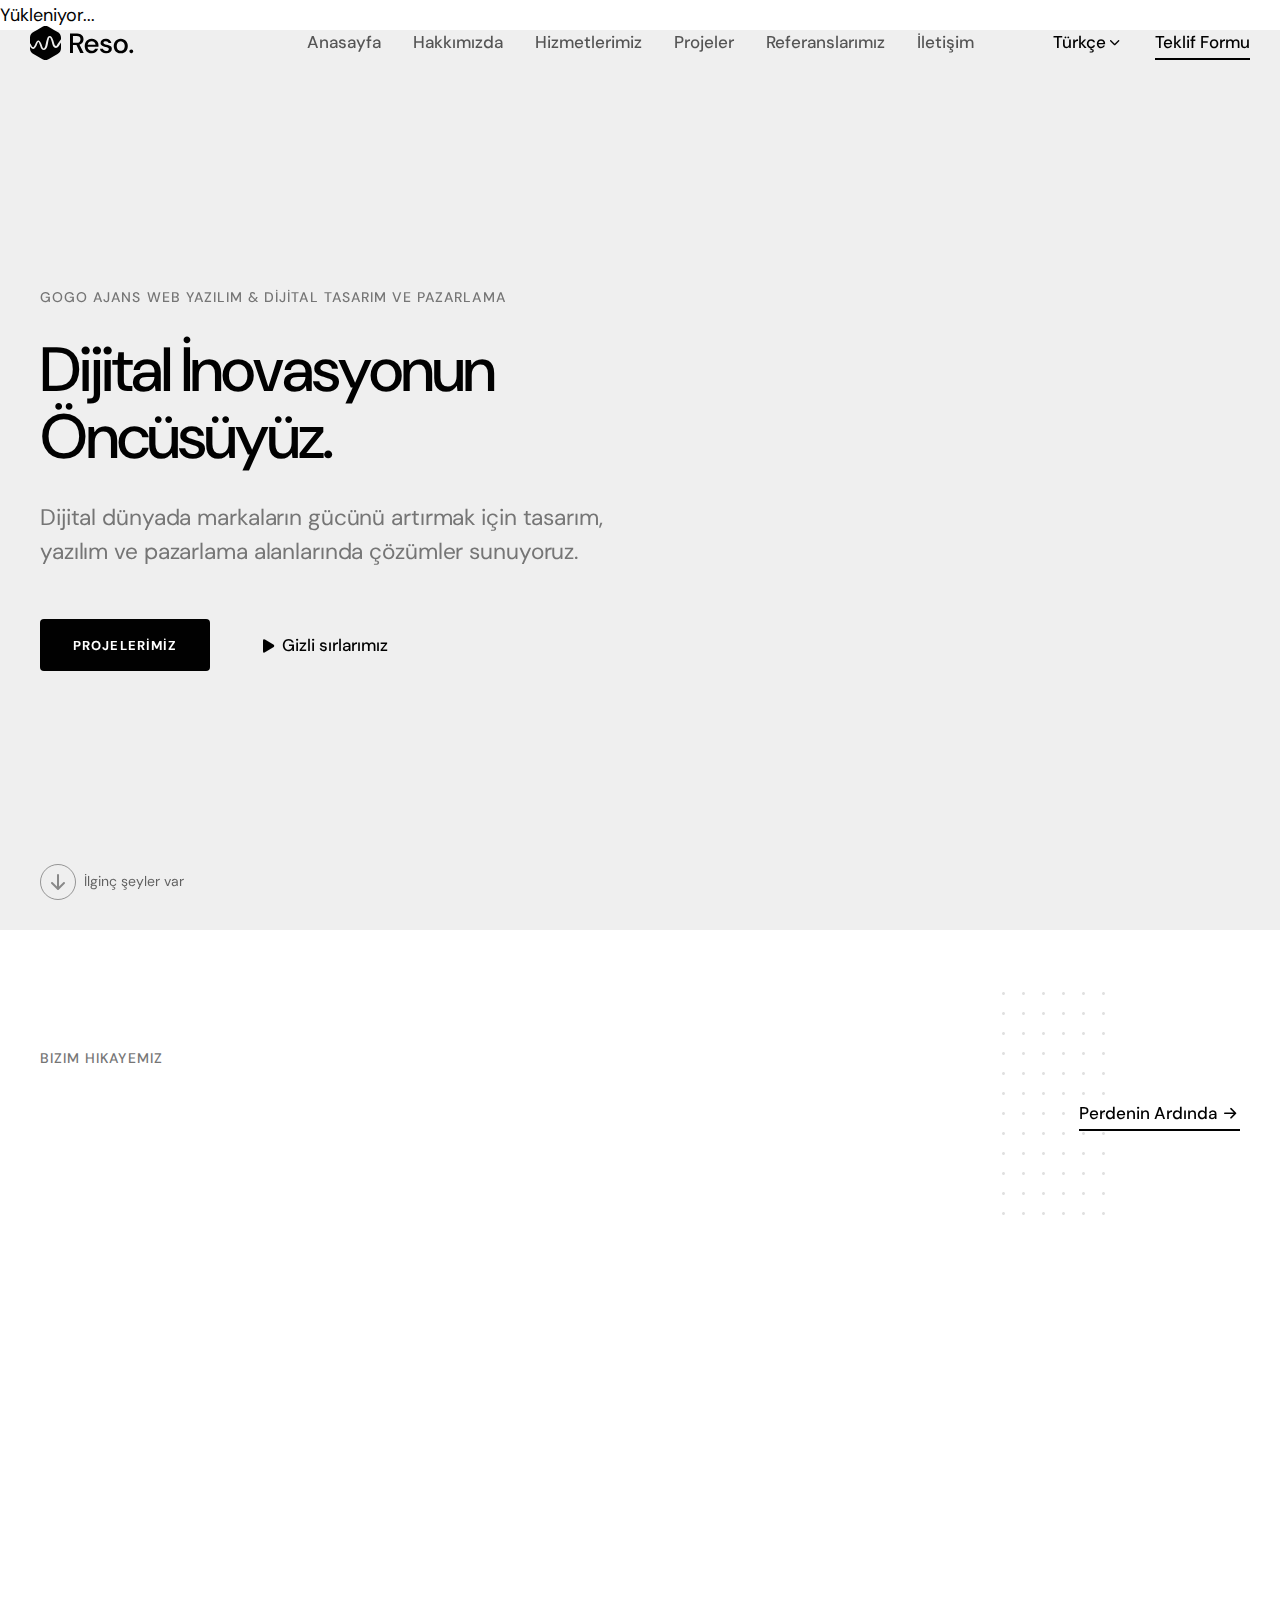
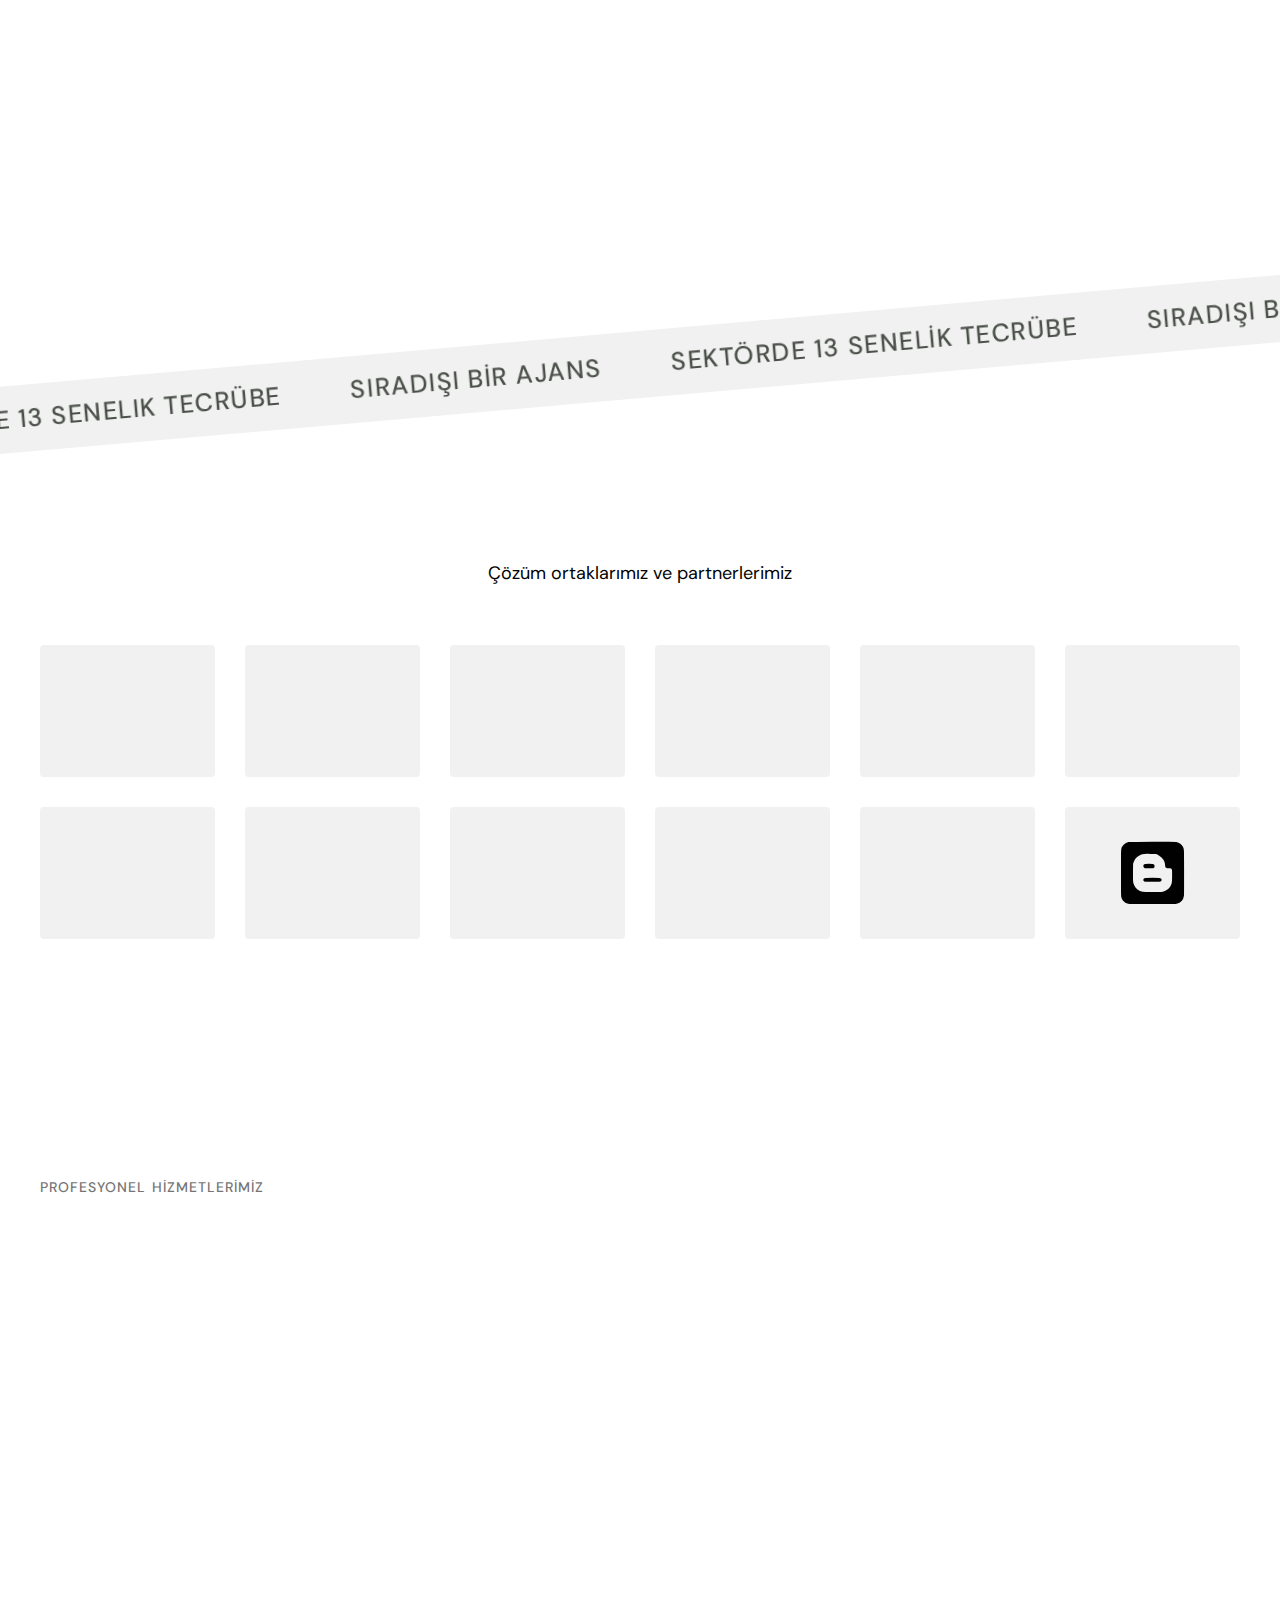
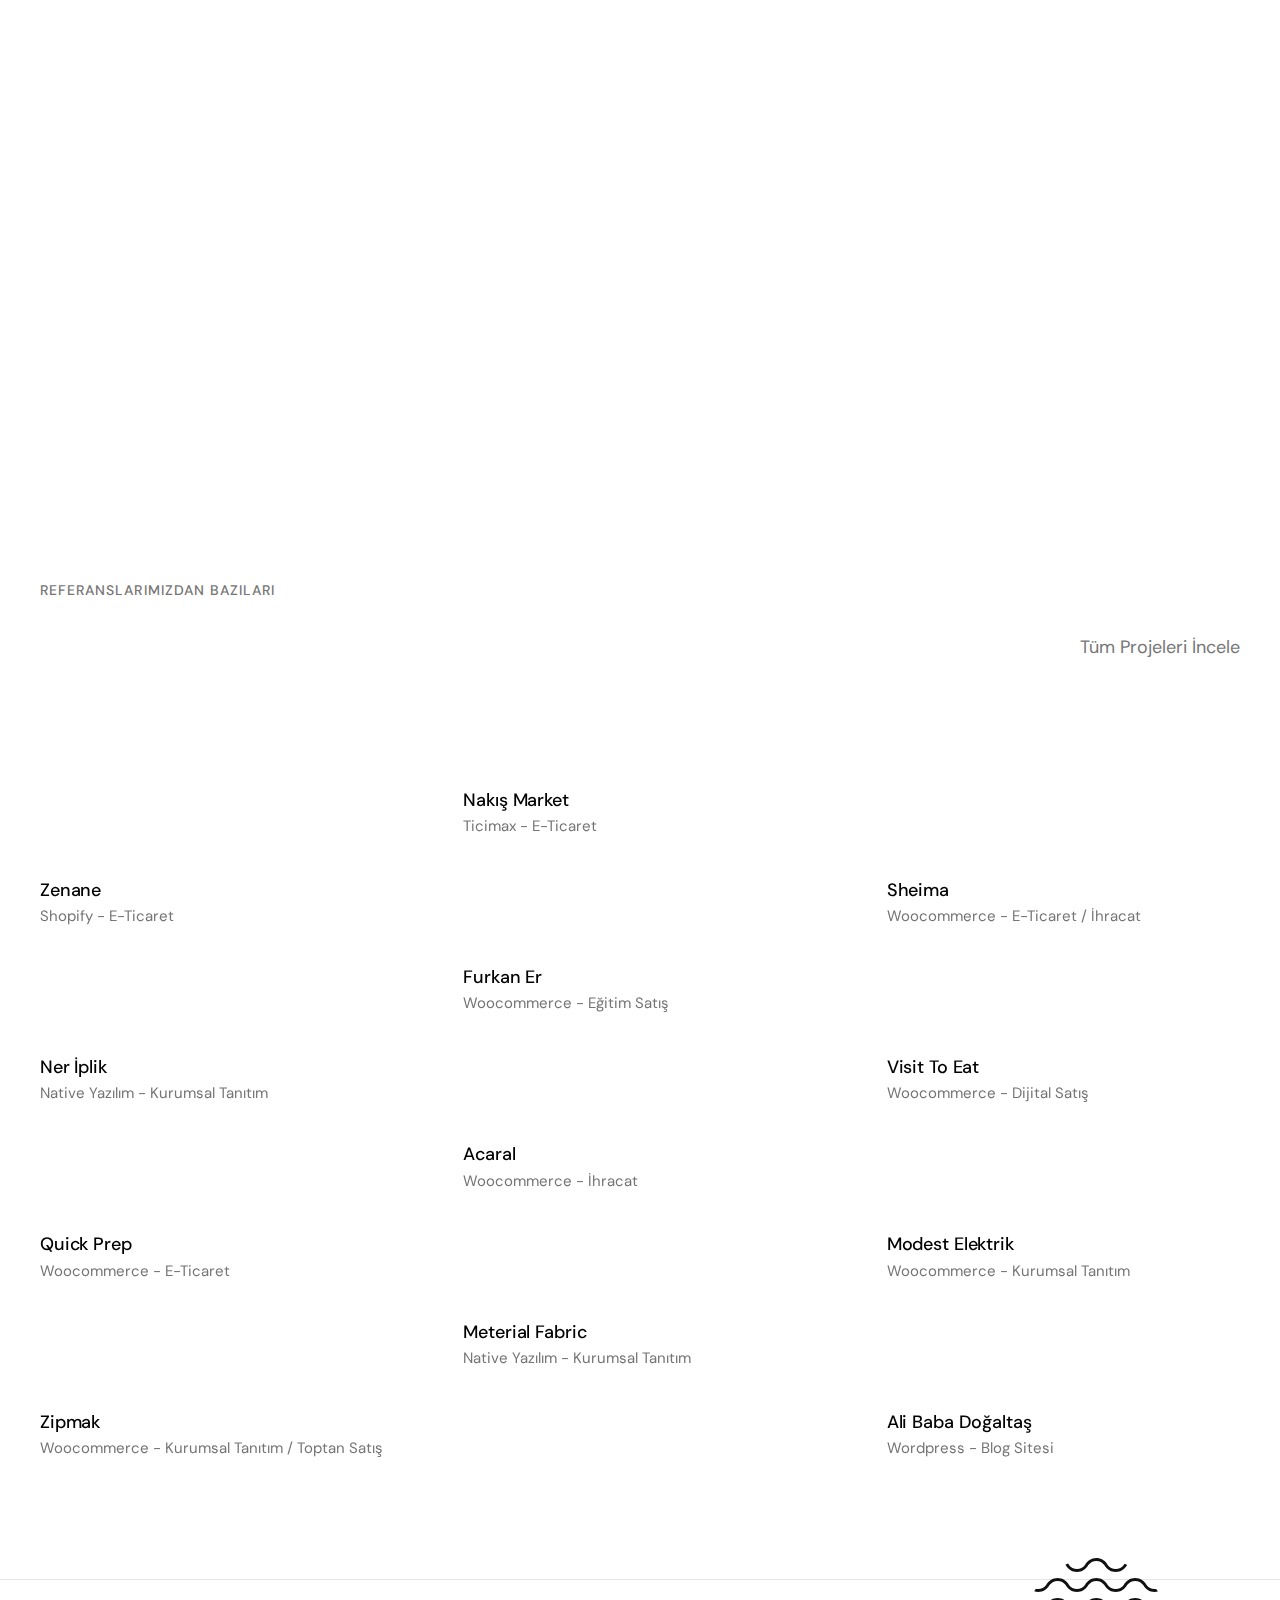
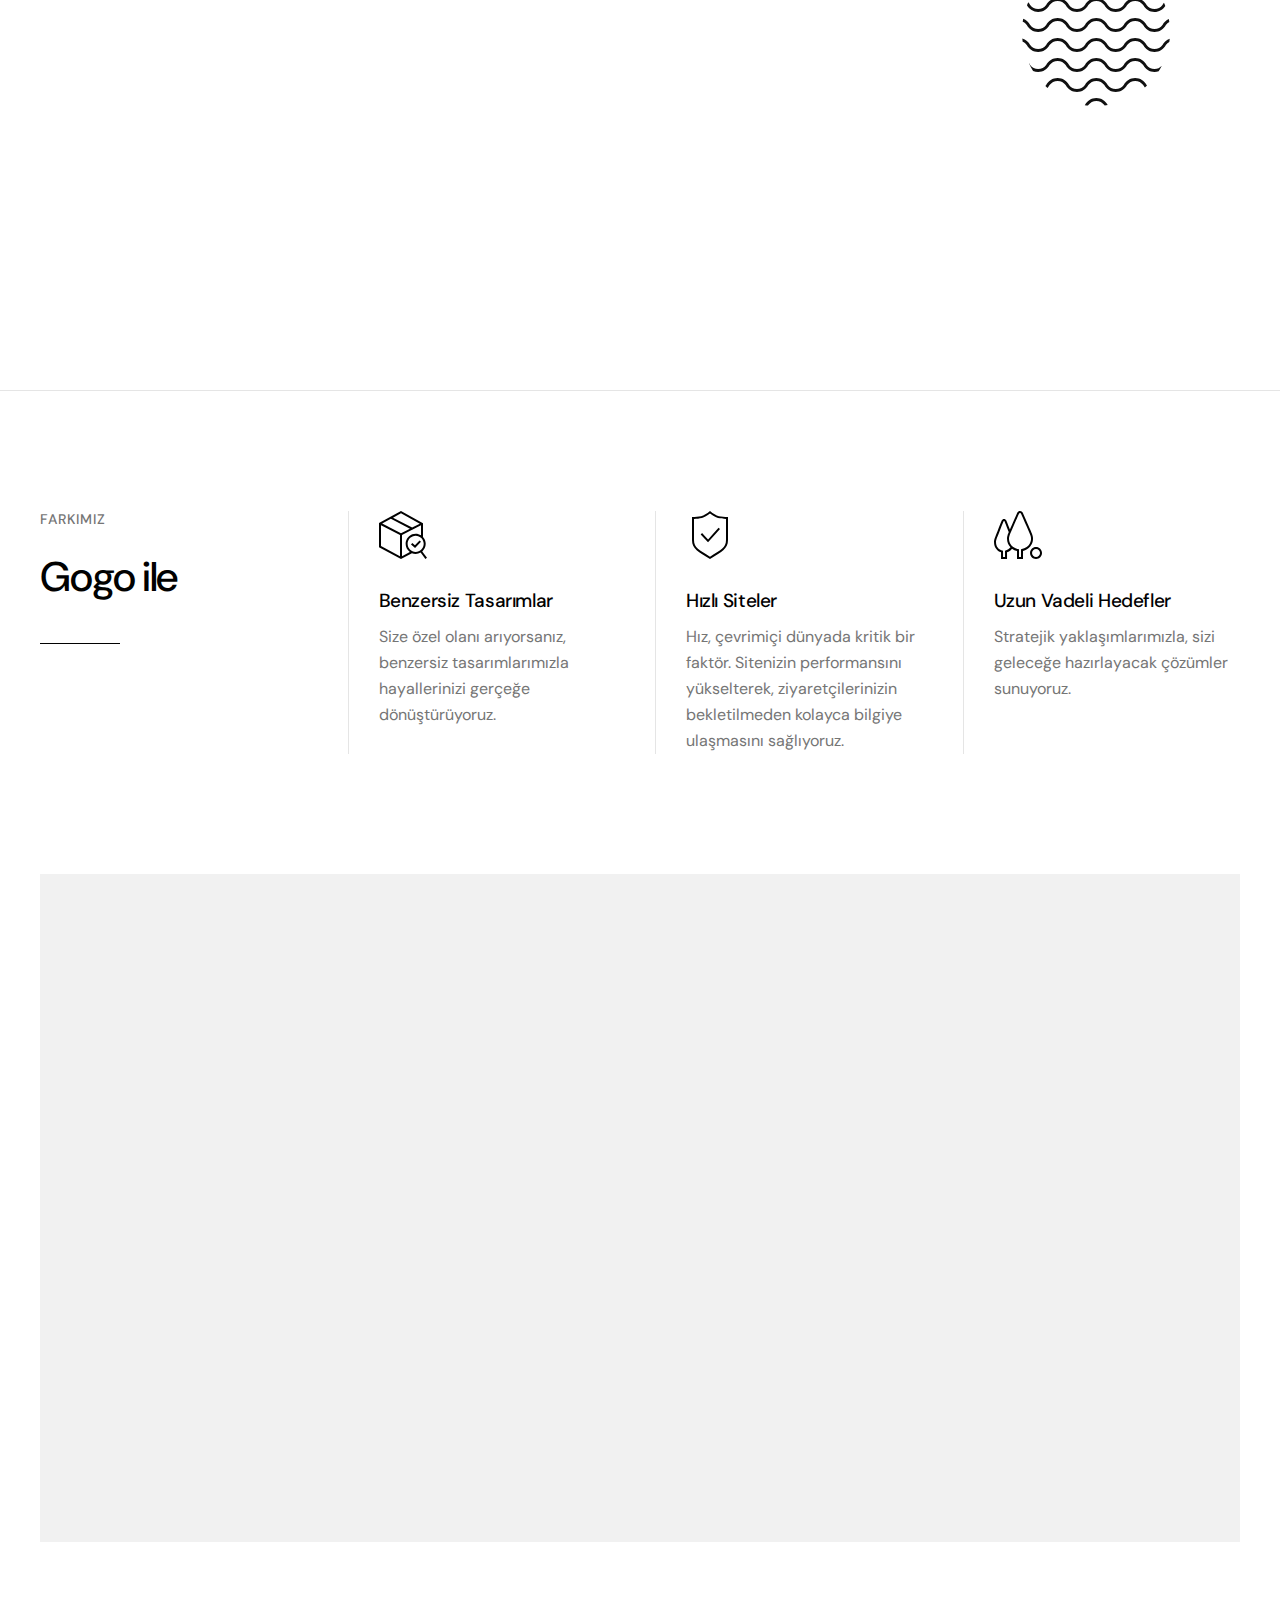
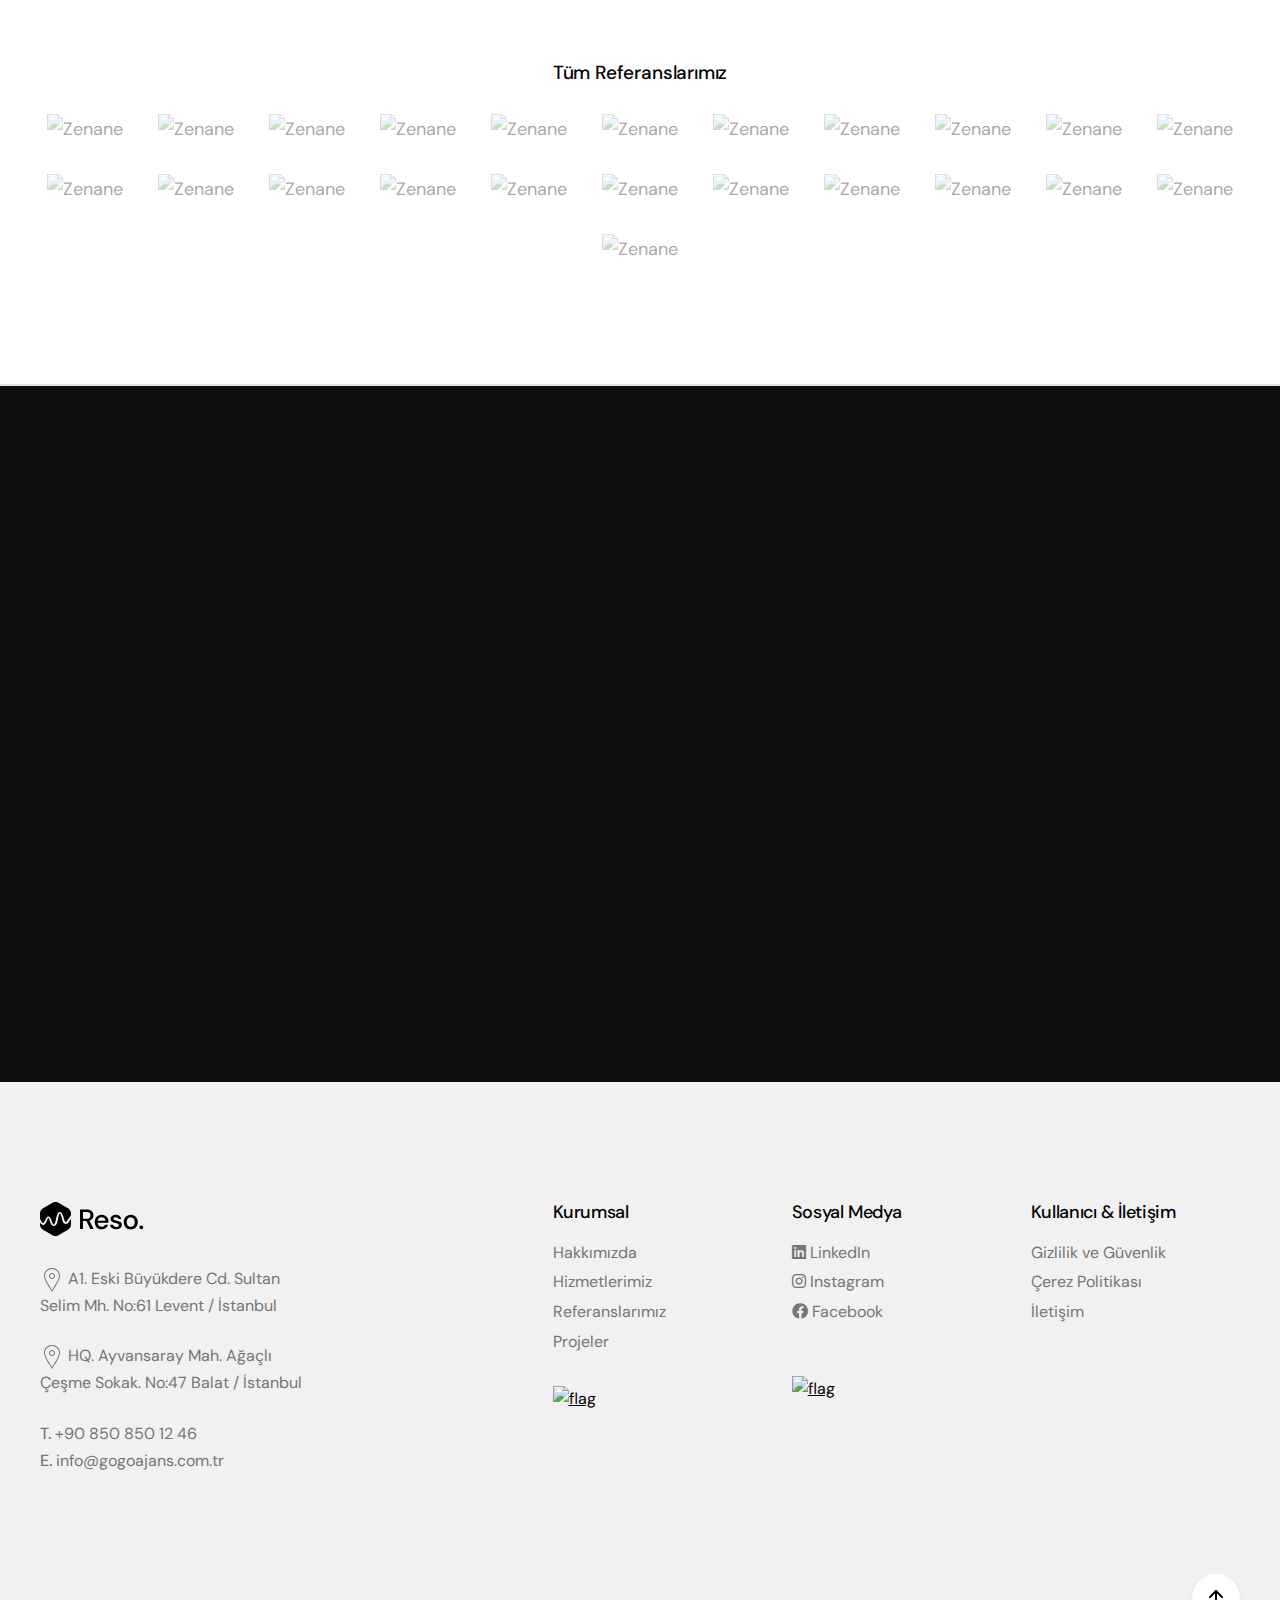
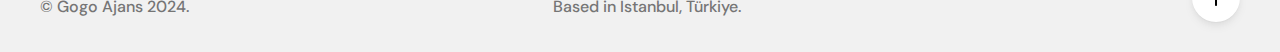
==== index2.html @ 56e060e1 "new" ====
<!DOCTYPE html>
<!-- Change the value of lang="en" attribute if your website's language is not English.
You can find the code of your language here - https://www.w3schools.com/tags/ref_language_codes.asp -->
<html lang="en">
    <head>
        
        <meta property="og:title" content="Gogo Ajans">
        <meta property="og:description" content="Web yazılımı ve dijital medya hizmetleri geliştiren güçlü bir ekibiz.">
        <meta property="og:image" content="https://gogoajans.com.tr/images/title.jpg">  
        
        <title>Gogo Ajans - Sıradışı Bir Ajans</title>
        <meta name="Gogo Ajans - Web Yazılım - Dijital Tasarım ve Pazarlama">  
        <meta charset="utf-8">
        <meta name="author" content="Gogo Ajans">
        <meta name="viewport" content="width=device-width, initial-scale=1.0" />
        <meta name="keywords" content="Tekstil ürünleri, Moda tasarımı, Değerli metal takı, Savunma sanayi, Web tasarımı, Grafik tasarım, E-Ticaret, E-Ticaret platformları, Online reklam, Dijital pazarlama" />
        <meta name="description" content="Markaların dijital dünyadaki gücünü artırmak için tasarım, yazılım ve pazarlama alanlarında çözümler sunuyoruz. Tasarım, geliştirme ve pazarlama - dijital başarınız için tek elden hizmet." />
        <meta name="google-site-verification" content="K5J3CUBaBtppVrEMfpJN4lc6LpjpeuWRZYuvikF2L2s" />
        
        <!-- Favicon -->
        <link rel="icon" href="images/favicon.png" type="image/png" sizes="any">
        <link rel="icon" href="images/favicon.svg" type="image/svg+xml">         

        <!-- CSS -->
        <link rel="stylesheet" href="css/bootstrap.min.css">
        <link rel="stylesheet" href="css/style.css">
        <link rel="stylesheet" href="css/style-responsive.css">
        <link rel="stylesheet" href="css/vertical-rhythm.min.css">
        <link rel="stylesheet" href="css/magnific-popup.css">
        <link rel="stylesheet" href="css/owl.carousel.css">
        <link rel="stylesheet" href="css/splitting.css">
        <link rel="stylesheet" href="css/YTPlayer.css">
        <link rel="stylesheet" href="css/demo-main/demo-main.css">
        <link rel="stylesheet" href="css/demo-main/gogo.css">
        
        <!-- Google Fonts -->
        <link rel="preconnect" href="https://fonts.googleapis.com">
        <link rel="preconnect" href="https://fonts.gstatic.com" crossorigin>
        <link href="https://fonts.googleapis.com/css2?family=DM+Sans:wght@400;500;700&display=swap" rel="stylesheet"> 



        <!-- Google tag (gtag.js) -->



    
<!-- Google tag (gtag.js) -->
<script async src="https://www.googletagmanager.com/gtag/js?id=G-8WL6RS11PH"></script>
<script>
  window.dataLayer = window.dataLayer || [];
  function gtag(){dataLayer.push(arguments);}
  gtag('js', new Date());

  gtag('config', 'G-8WL6RS11PH');
</script>

<!-- Meta Pixel Code -->
<script>
!function(f,b,e,v,n,t,s)
{if(f.fbq)return;n=f.fbq=function(){n.callMethod?
n.callMethod.apply(n,arguments):n.queue.push(arguments)};
if(!f._fbq)f._fbq=n;n.push=n;n.loaded=!0;n.version='2.0';
n.queue=[];t=b.createElement(e);t.async=!0;
t.src=v;s=b.getElementsByTagName(e)[0];
s.parentNode.insertBefore(t,s)}(window, document,'script',
'https://connect.facebook.net/en_US/fbevents.js');
fbq('init', '720392988626914');
fbq('track', 'PageView');

</script>
<noscript><img height="1" width="1" style="display:none"
src="https://www.facebook.com/tr?id=720392988626914&ev=PageView&noscript=1"
/></noscript>
<!-- End Meta Pixel Code -->

</head>
    <body class="appear-animate" id="siradisi">
       
        <!-- Page Loader -->        
        <div class="page-loader">
            <div class="loader">Yükleniyor...</div>
        </div>
        <!-- End Page Loader -->

        <!-- Skip to Content -->
        <a href="#main" class="btn skip-to-content">İçeriği Geç</a>
        <!-- End Skip to Content -->
        
        <!-- Page Wrap -->
        <div class="page" id="top">
            
            <!-- Navigation Panel -->
            <nav class="main-nav transparent stick-fixed wow-menubar">
                <div class="main-nav-sub full-wrapper">
                    
                    <!-- Logo  (* Add your text or image to the link tag. Use SVG or PNG image format. 
                    If you use a PNG logo image, the image resolution must be equal 200% of the visible logo
                    image size for support of retina screens. See details in the template documentation. *) -->
                    <div class="nav-logo-wrap local-scroll">
                        <a href="index.html" class="logo">
                            <img src="images/logo-dark.svg" alt="Your Company Logo" width="105" height="34" />
                        </a>
                    </div>
                    
                    <!-- Mobile Menu Button -->
                    <div class="mobile-nav" role="button" tabindex="0">
                        <i class="mobile-nav-icon"></i>
                        <span class="visually-hidden">Menu</span>
                    </div>
                    
                    <!-- Main Menu -->
                    <div class="inner-nav desktop-nav">
                        <ul class="clearlist local-scroll">
                            
                            <li>
                                <a href="index.html" >Anasayfa </a>
                            </li>
                            <li>
                                <a href="hakkimizda.html" >Hakkımızda </a>
                            </li>
                            <li>
                                <a href="hizmetlerimiz.html" >Hizmetlerimiz </a>
                            </li>
                            <li>
                                <a href="projeler.html" >Projeler </a>
                            </li>

                            <li>
                                <a href="referanslar.html" >Referanslarımız </a>
                            </li>
                            <li>
                                <a href="iletisim.html" >İletişim </a>
                            </li>
                            
                        </ul>
                        
                        <ul class="items-end clearlist">
                            
                            <!-- Languages -->
                            <li id="tr">
                                <a href="index.html" class="mn-has-sub opacity-1" >Türkçe <i class="mi-chevron-down"></i></a>
                                
                                <ul class="mn-sub to-left">                                    
                                    <li><a href="en/index.html">English</a></li>
                                    <li><a href="de/index.html">Deutsch</a></li>
                                    <li><a href="ar//index.html">عربي</a></li>
                                    <li><a href="fr/index.html">Français</a></li>
                                    <li><a href="es/index.html">Español</a></li>
                                    <li><a href="it/index.html">Italiano</a></li>
                                </ul>
                                
                            </li>
                            <!-- End Languages -->  
                                                      
                            <li><a href="iletisim.html" class="opacity-1 no-hover"><span class="link-hover-anim underline" data-link-animate="y">Teklif Formu</span></a></li>
                            
                        </ul>                        
                        
                    </div>
                    <!-- End Main Menu -->
                    
                </div>
            </nav>
            <!-- End Navigation Panel -->
            
            <main id="main">
            
                <!-- Home Section -->
                <section class="home-section bg-gray-light-1 bg-light-alpha-90 parallax-5 parallax-mousemove-scene" style="background-color: #787778;" id="home">
                    <div class="container min-height-100vh d-flex align-items-center pt-100 pb-100 pt-sm-120 pb-sm-120">
                        
                        <!-- Home Section Content -->
                        <div class="home-content text-start">
                            <div class="row">
                                
                                <!-- Home Section Text -->
                                <div class="col-md-6 d-flex align-items-center mb-sm-60">
                                    <div>
                                        
                                        <h2 class="section-caption mb-30 mb-xs-10 wow fadeInUp" data-wow-duration="1.2s">
                                            Gogo Ajans Web Yazılım & DİJİTAL Tasarım ve Pazarlama
                                        </h2>
                                        
                                        <h1 class="hs-title-1 mb-30">
                                            <span class="wow charsAnimIn" data-splitting="chars">Dijital İnovasyonun Öncüsüyüz.</span>
                                        </h1>
                                        
                                        <p class="section-descr mb-50 wow fadeInUp" data-wow-delay="0.6s" data-wow-duration="1.2s">
                                            Dijital dünyada markaların gücünü artırmak için tasarım, yazılım ve pazarlama alanlarında çözümler sunuyoruz.
                                        </p>
                                        
                                        <div class="local-scroll mt-n10 wow fadeInUp wch-unset" data-wow-delay="0.7s" data-wow-duration="1.2s" data-wow-offset="0">
                                            <a href="projeler.html" class="btn btn-mod btn-large btn-round btn-hover-anim align-middle me-2 me-sm-5 mt-10"><span>PROJELERİMİZ</span></a>
                                            <a href="hakkimizda.html" class="link-hover-anim align-middle lightbox mfp-iframe mt-10" data-link-animate="y"><i class="icon-play size-13 me-1"></i> Gizli sırlarımız</a>
                                        </div>
                                        
                                    </div>
                                </div>
                                <!-- End Home Section Text -->
                                
                                <!-- Stack Images -->
                                <div class="col-md-5 offset-md-1 d-flex align-items-center">
                                    <div class="stack-images">
                                        
                                      
                                        
                                        <div class="stack-images-gogo-slider parallax-mousemove" data-offset="60">
                                            <div class="wow clipRightIn" data-wow-delay="1.7s" data-wow-duration="1.75s">
                                               
                                                <video playsinline="true" loop="loop" muted="muted" autoplay="autoplay" preload="metadata" class="cerceve-video" frameborder="0">
                                                    <source src="images/gogo-ajans.mp4" type="video/mp4" >
                                               </video>

                                            </div>
                                        </div>
                                     
                                        
                                    </div>
                                </div>
                                <!-- End Stack Images -->
                                
                            </div>                            
                        </div>
                    
                        <!-- Scroll Down -->
                        <div class="local-scroll scroll-down-wrap-type-1 wow fadeInUp" data-wow-offset="0">
                            <div class="container">
                                <a href="#about" class="scroll-down-1">
                                    <div class="scroll-down-1-icon">
                                        <i class="mi-arrow-down"></i>
                                    </div>
                                    <div class="scroll-down-1-text">İlginç şeyler var</div>
                                </a>
                            </div>
                        </div>
                        <!-- End Scroll Down -->
                        
                    </div>
                </section>
                <!-- End Home Section -->
                
                
                <!-- About Section -->
                <section class="page-section" id="about" style="padding-bottom: 0rem;">
                    <div class="container position-relative">
                    
                        <div class="row mb-60 mb-xs-30">
                            
                            <div class="col-md-6">
                                <h2 class="section-caption mb-xs-10">Bizim Hikayemiz</h2>
                                <h3 class="section-title mb-0"><span class="wow charsAnimIn" data-splitting="chars">Dijitalde dikkat çekici adımlar </span></h3>
                            </div>
                            
                            <div class="col-md-5 offset-md-1 relative text-start text-md-end pt-40 pt-sm-20 local-scroll">
                                
                                <!-- Decorative Dots -->
                                <div class="decoration-2 d-none d-md-block" data-rellax-y data-rellax-speed="0.7" data-rellax-percentage="-0.2">
                                    <img src="images/decoration-2.svg" alt="" />
                                </div>
                                <!-- End Decorative Dots -->
                                
                                <a href="hizmetlerimiz.html" class="link-hover-anim underline align-middle" data-link-animate="y">Perdenin Ardında <i class="mi-arrow-right size-18"></i></a>
                                
                            </div>
                            
                        </div>
                        
                        <div class="row wow fadeInUp" data-wow-delay="0.5s">
                            
                            <div class="col-lg-6 mb-md-60">
                                <div class="position-relative">


                                    <div class="position-relative overflow-hidden">
                                        <video playsinline="true" loop="loop" muted="muted" autoplay="autoplay" preload="metadata">
                                            <source src="images/gogo-animasyon-ajans.mp4" type="video/mp4" >
                                       </video>
                                        
                                    </div>
                                    
                                      
                                    <!-- Decorative Waves -->
                                    <div class="decoration-1 d-none d-sm-block" data-rellax-y data-rellax-speed="1" data-rellax-percentage="0.1">
                                        <img src="images/decoration-1.svg" alt="" />
                                    </div>
                                    <!-- End Decorative Waves -->
                                    
                                </div>
                            </div>
                            
                            <div class="col-lg-6 col-xl-5 offset-xl-1">
                                
                                <h4 class="h5">"Tasarla, Kodla, Sattır ve Büyüt</h4>
                                
                                <p class="text-gray">
                                    Gogo, markaların ihtiyaç duyduğu tüm dijital çözümleri profesyonel olarak sunmaktadır: Reklam tasarımları, kurumsal web siteleri,  e-ticaret siteleri, özgün logo tasarımları ve özelleştirilmiş yazılım çözümleri. 
                                    Her adımda markaların dijital varlıklarını güçlendirmek için yaratıcı yaklaşımlar ve özgün çözümler sunuyoruz.
                                </p>
                                
                                <h4 class="h5">   Sonuçları Fark Ettiren Çözümler </h4>
                                
                                <p class="text-gray">
                                    Markaların hayal kırıklığı yaşadığı bir geçmişten bizimle birlikte başarıya giden yolculuklarına... Defalarca hayal kırıklığına uğramış, istedikleri sonucu alamamış markalar, bizimle çalıştıktan sonra gerçek potansiyellerini keşfettiler. Logo tasarımları, web yazılımları ve dijital çözümlerde sunduğumuz özgün çözümler ile, 
                                    artık başarısızlık değil, daima başarı hikayeleri yazıyoruz. Bizi tercih edin ve sonuçların farkını görün!
                                </p>
                                
                            </div>
                            
                        </div>
                    
                    </div>
                </section>
                <!-- End About Section -->


                <div class="page-section overflow-hidden">
                    <div class="pt-40 pb-40 pt-md-0 pb-md-0">
                    
                        <!-- Marquee Text Line -->
                        <div class="marquee marquee-style-2" style="    color: #4b504a;
                        background: #f0f1f0;">
                            <div class="marquee-track marquee-animation-1a">
                                <div>Sektörde 13 Senelik Tecrübe</div>
                                <div aria-hidden="true">SIRADIŞI BİR AJANS</div>
                                <div aria-hidden="true">Sektörde 13 SENELİK TECRÜBE</div>
                                <div aria-hidden="true">SIRADIŞI BİR AJANS</div>
                                <div aria-hidden="true">Sektörde 13 SENELİK TECRÜBE</div>
                                <div aria-hidden="true">SIRADIŞI BİR AJANS</div>
                                <div aria-hidden="true">Sektörde 13 SENELİK TECRÜBE</div>
                                <div aria-hidden="true">SIRADIŞI BİR AJANS</div>
                                <div aria-hidden="true">Sektörde 13 SENELİK TECRÜBE</div>
                                <div aria-hidden="true">SIRADIŞI BİR AJANS</div>
                                <div aria-hidden="true">Sektörde 13 SENELİK TECRÜBE</div>
                                <div aria-hidden="true">SIRADIŞI BİR AJANS</div>                           
                                <div aria-hidden="true">Sektörde 13 SENELİK TECRÜBE</div>
                                <div aria-hidden="true">SIRADIŞI BİR AJANS</div>
                                <div aria-hidden="true">Sektörde 13 SENELİK TECRÜBE</div>
                                <div aria-hidden="true">SIRADIŞI BİR AJANS</div>
                                <div aria-hidden="true">Sektörde 13 SENELİK TECRÜBE</div>
                                <div aria-hidden="true">SIRADIŞI BİR AJANS</div>                            
                            </div>
                        </div>                
                        <!-- End Marquee Text Line -->                
                
                    </div>
                </div>
                


                <section class="page-section" style="padding-top: 0rem;">
                    <div class="container relative">
                        
                        <div class="row">
                            <div class="col-md-8 offset-md-2 mb-30">                                
                                <div class="text-center">
                                    
                                    <p>
                                        Çözüm ortaklarımız ve partnerlerimiz
                                    </p>
                                    
                                   
                                
                                </div>                                
                            </div>
                        </div>
                        
                        <div class="row mb-n30">
                            
                            <!-- Icon Box Item -->
                            <div class="col-6 col-sm-4 col-md-3 col-lg-2 mb-30 d-flex align-items-stretch">
                                <div class="icons-example-box">
                                    <div class="icons-example-box-icon" id="google"></div>
                                </div>
                            </div>

                            <div class="col-6 col-sm-4 col-md-3 col-lg-2 mb-30 d-flex align-items-stretch">
                                <div class="icons-example-box">
                                    <div class="icons-example-box-icon" id="meta"></div>
                                </div>
                            </div>

                            <div class="col-6 col-sm-4 col-md-3 col-lg-2 mb-30 d-flex align-items-stretch">
                                <div class="icons-example-box">
                                    <div class="icons-example-box-icon" id="instagram"></div>
                                </div>
                            </div>

                            <div class="col-6 col-sm-4 col-md-3 col-lg-2 mb-30 d-flex align-items-stretch">
                                <div class="icons-example-box">
                                    <div class="icons-example-box-icon" id="facebook"></div>
                                </div>
                            </div>

                            <div class="col-6 col-sm-4 col-md-3 col-lg-2 mb-30 d-flex align-items-stretch">
                                <div class="icons-example-box">
                                    <div class="icons-example-box-icon" id="shopify"></div>
                                </div>
                            </div>

                            <div class="col-6 col-sm-4 col-md-3 col-lg-2 mb-30 d-flex align-items-stretch">
                                <div class="icons-example-box">
                                    <div class="icons-example-box-icon" id="woocommerce"></div>
                                </div>
                            </div>

                            <div class="col-6 col-sm-4 col-md-3 col-lg-2 mb-30 d-flex align-items-stretch">
                                <div class="icons-example-box">
                                    <div class="icons-example-box-icon" id="ticimax"></div>
                                </div>
                            </div>

                            <div class="col-6 col-sm-4 col-md-3 col-lg-2 mb-30 d-flex align-items-stretch">
                                <div class="icons-example-box">
                                    <div class="icons-example-box-icon" id="ikas"></div>
                                </div>
                            </div>

                            <div class="col-6 col-sm-4 col-md-3 col-lg-2 mb-30 d-flex align-items-stretch">
                                <div class="icons-example-box">
                                    <div class="icons-example-box-icon" id="wordpress"></div>
                                </div>
                            </div>

                            <div class="col-6 col-sm-4 col-md-3 col-lg-2 mb-30 d-flex align-items-stretch">
                                <div class="icons-example-box">
                                    <div class="icons-example-box-icon" id="themefrost"></div>
                                </div>
                            </div>

                            <div class="col-6 col-sm-4 col-md-3 col-lg-2 mb-30 d-flex align-items-stretch">
                                <div class="icons-example-box">
                                    <div class="icons-example-box-icon" id="envatoelements"></div>
                                </div>
                            </div>

                           
                           












                            <!-- Icon Box Item -->
                            <div class="col-6 col-sm-4 col-md-3 col-lg-2 mb-30 d-flex align-items-stretch">
                                <div class="icons-example-box">
                                    <div class="icons-example-box-icon">
                                        
                                        <!-- Icon Code -->
                                        <i class="fa-blogger" aria-hidden="true"></i>
                                        <!-- End Icon Code -->
                                        
                                    </div>
                                    
                                    
                                </div>
                            </div>
                            <!-- End Icon Box Item -->
                        </div>
                        
                    </div>
                </section>



                <!-- Services Section -->
                <section class="page-section" id="services">
                    <div class="container position-relative">
                        
                        <div class="row">
                            
                            <div class="col-lg-6 mb-md-60 mb-sm-30">
                                
                                <h2 class="section-caption mb-xs-10">PROFESYONEL HİZMETLERİMİZ</h2>
                                <h3 class="section-title mb-30"><span class="wow charsAnimIn" data-splitting="chars">Tasarımın Dokunuşu, Yazılımın Dinamikliği</span></h3>
                                
                                <div class="row">
                                    <div class="col-lg-10">
                                        <p class="section-descr mb-50 mb-sm-30 wow fadeInUp" data-wow-delay="0.4s">
                                            Projelerinizi özgün tasarımın dokunuşuyla başlatıp, yazılımın dinamik gücüyle ileri taşıyoruz.
                                    </div>
                                </div>
                                
                                <ul class="nav nav-tabs services-tabs wow fadeInUp" data-wow-delay="0.55s" role="tablist">
                                    <li role="presentation">
                                        <a href="#services-item-1" class="active" aria-controls="services-item-1" role="tab" aria-selected="true" data-bs-toggle="tab">Web Tasarım & Yazılım <span class="number">01</span></a>
                                    </li>
                                    <li role="presentation">
                                        <a href="#services-item-7" aria-controls="services-item-7" role="tab" aria-selected="false" data-bs-toggle="tab">E-Ticaret & E-İhracat <span class="number">02</span></a>
                                    </li>
                                    <li role="presentation">
                                        <a href="#services-item-2" aria-controls="services-item-2" role="tab" aria-selected="false" data-bs-toggle="tab">Grafik Tasarım <span class="number">03</span></a>
                                    </li>
                                    <li role="presentation">
                                        <a href="#services-item-3" aria-controls="services-item-3" role="tab" aria-selected="false" data-bs-toggle="tab">Kurumsal Kimlik <span class="number">04</span></a>
                                    </li>
                                    <li role="presentation">
                                        <a href="#services-item-4" aria-controls="services-item-4" role="tab" aria-selected="false" data-bs-toggle="tab">Sosyal Medya Yönetimi <span class="number">05</span></a>
                                    </li>
                                    <li role="presentation">
                                        <a href="#services-item-5" aria-controls="services-item-5" role="tab" aria-selected="false" data-bs-toggle="tab">Post & Prodüksüyon <span class="number">06</span></a>
                                    </li>
                                    <li role="presentation">
                                        <a href="#services-item-6" aria-controls="services-item-6" role="tab" aria-selected="false" data-bs-toggle="tab">Dijital Pazarlama <span class="number">07</span></a>
                                    </li>
                                </ul>                                
                                
                            </div>
                            
                            <div class="col-lg-6 d-flex wow fadeInLeft" data-wow-delay="0.55s" data-wow-offset="275">
                                
                                <div class="tab-content services-content">
                                    
                                    <!-- Tab Content -->
                                    <div class="tab-pane services-content-item show fade active" id="services-item-1" role="tabpanel">
                                        
                                        <div class="services-text">
                                            <div class="services-text-container">
                                                <h4 class="services-title">Web Tasarım & Yazılım</h4>
                                                <p class="text-gray mb-0">
                                                    Markanız için özelleştirilmiş ve mobil uyumlu web tasarımıyla dijital varlığınızı oluşturun veya güçlendirin.
                                                </p>
                                            </div>
                                        </div>
                                        
                                        <video playsinline="true" loop="loop" muted="muted" autoplay="autoplay" preload="metadata">
                                            <source src="images/web-tasarim-ve-yazilim-hizmeti.mp4" type="video/mp4">
                                       </video>                                       
                                    </div>
                                    <!-- End Tab Content -->
                                    
                                    <!-- Tab Content -->
                                    <div class="tab-pane services-content-item fade" id="services-item-2" role="tabpanel">
                                        
                                        <div class="services-text">
                                            <div class="services-text-container">
                                                <h4 class="services-title">Grafik Tasarım</h4>
                                                <p class="text-gray mb-0">
                                                    Grafik tasarımın gücüyle markanızı hayal ettiğiniz şekilde şekillendiriyoruz. 
                                                    Logo tasarımından bannerlara, kampanya görsellerinden diğer özel taleplere kadar her aşamada size özel çözümler sunuyoruz.
                                                </p>
                                            </div>
                                        </div>
                                        
                                        <video playsinline="true" loop="loop" muted="muted" autoplay="autoplay" preload="metadata">
                                            <source src="images/gogo-animasyon-ajans.mp4" type="video/mp4" >
                                       </video>
                                    
                                    </div> 
                                    <!-- End Tab Content -->
                                    
                                    <!-- Tab Content -->
                                    <div class="tab-pane services-content-item fade" id="services-item-3" role="tabpanel">
                                        
                                        <div class="services-text">
                                            <div class="services-text-container">
                                                <h4 class="services-title">Kurumsal Kimlik</h4>
                                                <p class="text-gray mb-0">
                                                    Kurumsal kimlik, markanın gerçek ruhunu yansıtır. Biz, markanın özünü anlamak için detaylı bir araştırma yapıyor ve bu bilgiyle logo tasarımı, renk seçimi ve tipografi gibi unsurları özenle işliyoruz
                                                </p>
                                            </div>
                                        </div>
                                        
                                       <img src="images/kurumsal-kimlik.jpg" class="services-image" alt="">                                
                                    </div>
                                    <!-- End Tab Content -->
                                    
                                    <!-- Tab Content -->
                                    <div class="tab-pane services-content-item fade" id="services-item-4" role="tabpanel">
                                        
                                        <div class="services-text">
                                            <div class="services-text-container">
                                                <h4 class="services-title">Sosyal Medya Yönetimi</h4>
                                                <p class="text-gray mb-0">
                                                    Markanızın özel anlarını ve hikayesini sosyal medyada görsel bir şölene dönüştürüyoruz. Post tasarımları, storyler, özel günler için tasarımlar ve dikkat çekici Reels ve tanıtım videolarıyla markanızı öne çıkarıyoruz.
                                                </p>
                                            </div>
                                        </div>
                                        
                                        <video playsinline="true" loop="loop" muted="muted" autoplay="autoplay" preload="metadata">
                                            <source src="images/sosyal-medya-yonetimi.mp4" type="video/mp4" >
                                       </video>                                      
                                    </div>
                                    <!-- End Tab Content -->
                                    
                                    <!-- Tab Content -->
                                    <div class="tab-pane services-content-item fade" id="services-item-5" role="tabpanel">
                                        
                                        <div class="services-text">
                                            <div class="services-text-container">
                                                <h4 class="services-title">Post & Prodüksüyon</h4>
                                                <p class="text-gray mb-0">
                                                    Post prodüksiyon sürecinde, çekimlerden elde edilen materyalleri özenle işleyerek, son dokunuşları yapıyoruz. Montaj, efektler, renk düzenlemeleri ve ses işlemleri gibi aşamalarda detaylara önem veriyor, görsel ve işitsel anlamda kusursuzluğa ulaşıyoruz. 
                                                </p>
                                            </div>
                                        </div>
                                        
                                        <video playsinline="true" loop="loop" muted="muted" autoplay="autoplay" preload="metadata">
                                            <source src="images/post-pro.mp4" type="video/mp4" >
                                       </video>                                     
                                    </div>
                                    <!-- End Tab Content -->
                                    
                                    <!-- Tab Content -->
                                    <div class="tab-pane services-content-item fade" id="services-item-6" role="tabpanel">
                                        
                                        <div class="services-text">
                                            <div class="services-text-container">
                                                <h4 class="services-title">Dijital Pazarlama</h4>
                                                <p class="text-gray mb-0">
                                                    Dijital dünyada markanızı öne çıkarmak için Instagram, Facebook ve Google gibi platformlarda hedef odaklı reklam stratejileri geliştiriyoruz.
                                                </p>
                                            </div>
                                        </div>
                                        
                                        <video playsinline="true" loop="loop" muted="muted" autoplay="autoplay" preload="metadata">
                                            <source src="images/gogo-animasyon-ajans.mp4" type="video/mp4" />
                                            Your browser does not support the video tag.
                                          </video>                                    
                                    </div>
                                    <div class="tab-pane services-content-item fade" id="services-item-7" role="tabpanel">
                                        
                                        <div class="services-text">
                                            <div class="services-text-container">
                                                <h4 class="services-title">E-Ticaret & E-İhracat</h4>
                                                <p class="text-gray mb-0">
                                                    Dijital dünyada markanızı öne çıkarmak için Instagram, Facebook ve Google gibi platformlarda hedef odaklı reklam stratejileri geliştiriyoruz.
                                                </p>
                                            </div>
                                        </div>
                                        
                                        <video playsinline="true" loop="loop" muted="muted" autoplay="autoplay" preload="metadata">
                                            <source src="images/eticaretihracat.mp4" type="video/mp4" >
                                       </video>                                  
                                    </div>
                                    <!-- End Tab Content -->
                                    
                                </div>
                                
                            </div>
                            
                        </div>
                    
                    </div>
                </section>
                <!-- End Services Section -->
                
                
                
                
                <!-- Portfolio Section -->
                <section class="page-section" id="portfolio">
                    <div class="container">
                        
                        <div class="row mb-60 mb-md-40">
                            
                            <div class="col-lg-5"> 
                                                           
                                <h2 class="section-caption mb-xs-10">Referanslarımızdan bazıları</h2>
                                
                                <h3 class="section-title mb-0"><span class="wow charsAnimIn" data-splitting="chars">Neler mi yaptık ?</span></h3>                                
                            
                            </div>                            
                            
                            <div class="col-lg-7">
                                
                                <!-- Works Filter -->                    
                                <div class="works-filter text-md-left text-lg-end mt-50 mt-md-30">
                                    <a href="projeler.html" >Tüm Projeleri İncele</a>
                                </div>
                                <!-- End Works Filter -->   
                                                             
                            </div>
                            
                        </div>                       
                        
                        <!-- Works Grid -->
                        <ul class="works-grid work-grid-3 work-grid-gut-lg masonry" id="work-grid">
                            
                            <!-- Work Item (Lightbox) -->
                            <li class="work-item mt-90 mt-md-0 mix development">
                                <a href="zenane.html" class="work-ext-link">
                                    <div class="work-img">
                                        <div class="work-img-bg wow-p scalexIn"></div>
                                        <img src="images/projeler/zenane.jpg" alt="Work Description" class="wow-p fadeIn" data-wow-delay="1s" />
                                    </div>
                                    <div class="work-intro text-start">
                                        <h3 class="work-title">Zenane</h3>
                                        <div class="work-descr">
                                            Shopify - E-Ticaret
                                        </div>
                                    </div>
                                </a>
                            </li>
                            <!-- End Work Item -->
                            
                            <!-- Work Item (External Page) -->
                            <li class="work-item mix branding design">
                                <a href="nakismarket.html" class="work-ext-link">
                                    <div class="work-img">
                                        <div class="work-img-bg wow-p scalexIn"></div>
                                        <img src="images/projeler/nakis-market.jpg" alt="Work Description" class="wow-p fadeIn" data-wow-delay="1s" />
                                    </div>
                                    <div class="work-intro text-start">
                                        <h3 class="work-title">Nakış Market</h3>
                                        <div class="work-descr">
                                            Ticimax - E-Ticaret
                                        </div>
                                    </div>
                                </a>
                            </li>
                            <!-- End Work Item -->
                            
                            <!-- Work Item (External Page) -->
                            <li class="work-item mt-90 mt-md-0 mix branding">
                                <a href="sheima.html" class="work-ext-link">
                                    <div class="work-img">
                                        <div class="work-img-bg wow-p scalexIn"></div>
                                        <img src="images/projeler/sheima.jpg" alt="Work Description" class="wow-p fadeIn" data-wow-delay="1s" />
                                    </div>
                                    <div class="work-intro text-start">
                                        <h3 class="work-title">Sheima</h3>
                                        <div class="work-descr">
                                            Woocommerce - E-Ticaret / İhracat
                                        </div>
                                    </div>
                                </a>
                            </li>
                            <!-- End Work Item -->
                            
                            <!-- Work Item (External Page) -->
                            <li class="work-item mix design development">
                                <a href="furkaner.html" class="work-ext-link">
                                    <div class="work-img">
                                        <div class="work-img-bg wow-p scalexIn"></div>
                                        <img src="images/projeler/furkaner.jpg" alt="Work Description" class="wow-p fadeIn" data-wow-delay="1s" />
                                    </div>
                                    <div class="work-intro text-start">
                                        <h3 class="work-title">Furkan Er</h3>
                                        <div class="work-descr">
                                            Woocommerce - Eğitim Satış
                                        </div>
                                    </div>
                                </a>
                            </li>
                            <!-- End Work Item -->
                            
                            <!-- Work Item (External Page) -->
                            <li class="work-item mix design">
                                <a href="ner.html" class="work-ext-link">
                                    <div class="work-img">
                                        <div class="work-img-bg wow-p scalexIn"></div>
                                        <img src="images/projeler/ner.jpg" alt="Work Description" class="wow-p fadeIn" data-wow-delay="1s" />
                                    </div>
                                    <div class="work-intro text-start">
                                        <h3 class="work-title">Ner İplik</h3>
                                        <div class="work-descr">
                                            Native Yazılım - Kurumsal Tanıtım
                                        </div>
                                    </div>
                                </a>
                            </li>
                            <!-- End Work Item -->
                            
                            <!-- Work Item (Lightbox) -->
                            <li class="work-item mix design branding">
                                <a href="visittoeat.html" class="work-ext-link">
                                    <div class="work-img">
                                        <div class="work-img-bg wow-p scalexIn"></div>
                                        <img src="images/projeler/visit-to-eat.jpg" alt="Work Description" class="wow-p fadeIn" data-wow-delay="1s" />
                                    </div>
                                    <div class="work-intro text-start">
                                        <h3 class="work-title">Visit To Eat</h3>
                                        <div class="work-descr">
                                            Woocommerce - Dijital Satış
                                        </div>
                                    </div>
                                </a>
                            </li>


                            <li class="work-item mix design branding">
                                <a href="acaral.html" class="work-ext-link">
                                    <div class="work-img">
                                        <div class="work-img-bg wow-p scalexIn"></div>
                                        <img src="images/projeler/acaral.jpg" alt="Work Description" class="wow-p fadeIn" data-wow-delay="1s" />
                                    </div>
                                    <div class="work-intro text-start">
                                        <h3 class="work-title">Acaral</h3>
                                        <div class="work-descr">
                                            Woocommerce - İhracat
                                        </div>
                                    </div>
                                </a>
                            </li>

                            <li class="work-item mix design branding">
                                <a href="quickprep.html" class="work-ext-link">
                                    <div class="work-img">
                                        <div class="work-img-bg wow-p scalexIn"></div>
                                        <img src="images/projeler/quick-prep.jpg" alt="Work Description" class="wow-p fadeIn" data-wow-delay="1s" />
                                    </div>
                                    <div class="work-intro text-start">
                                        <h3 class="work-title">Quick Prep</h3>
                                        <div class="work-descr">
                                            Woocommerce - E-Ticaret
                                        </div>
                                    </div>
                                </a>
                            </li>

                            <li class="work-item mix design branding">
                                <a href="modestelektrik.html" class="work-ext-link">
                                    <div class="work-img">
                                        <div class="work-img-bg wow-p scalexIn"></div>
                                        <img src="images/projeler/modest-elektrikl.jpg" alt="Work Description" class="wow-p fadeIn" data-wow-delay="1s" />
                                    </div>
                                    <div class="work-intro text-start">
                                        <h3 class="work-title">Modest Elektrik</h3>
                                        <div class="work-descr">
                                            Woocommerce - Kurumsal Tanıtım
                                        </div>
                                    </div>
                                </a>
                            </li>

                            <li class="work-item mix design branding">
                                <a href="meterialfabric.html" class="work-ext-link">
                                    <div class="work-img">
                                        <div class="work-img-bg wow-p scalexIn"></div>
                                        <img src="images/projeler/meterial-fabric.jpg" alt="Work Description" class="wow-p fadeIn" data-wow-delay="1s" />
                                    </div>
                                    <div class="work-intro text-start">
                                        <h3 class="work-title">Meterial Fabric</h3>
                                        <div class="work-descr">
                                            Native Yazılım - Kurumsal Tanıtım
                                        </div>
                                    </div>
                                </a>
                            </li>

                            <li class="work-item mix design branding">
                                <a href="zipmak.html" class="work-ext-link">
                                    <div class="work-img">
                                        <div class="work-img-bg wow-p scalexIn"></div>
                                        <img src="images/projeler/zipmak.jpg" alt="Work Description" class="wow-p fadeIn" data-wow-delay="1s" />
                                    </div>
                                    <div class="work-intro text-start">
                                        <h3 class="work-title">Zipmak</h3>
                                        <div class="work-descr">
                                            Woocommerce - Kurumsal Tanıtım / Toptan Satış
                                        </div>
                                    </div>
                                </a>
                            </li>

                            <li class="work-item mix design branding">
                                <a href="alibabadogaltas.html" class="work-ext-link">
                                    <div class="work-img">
                                        <div class="work-img-bg wow-p scalexIn"></div>
                                        <img src="images/projeler/alibabadogaltas.jpg" alt="Work Description" class="wow-p fadeIn" data-wow-delay="1s" />
                                    </div>
                                    <div class="work-intro text-start">
                                        <h3 class="work-title">Ali Baba Doğaltaş</h3>
                                        <div class="work-descr">
                                            Wordpress - Blog Sitesi
                                        </div>
                                    </div>
                                </a>
                            </li>
                            <!-- End Work Item -->
                            
                        </ul>
                        <!-- End Works Grid -->
                        
                    </div>
                </section>
                <!-- End Portfolio Section -->
                
                
                <!-- Divider -->
                <hr class="mt-0 mb-0"/>
                <!-- End Divider -->
                
                
                <!-- Call Action Section -->
                <section class="page-section">
                    <div class="container position-relative">
                        
                        <!-- Decorative Waves -->
                        <div class="decoration-3 d-none d-sm-block" data-rellax-y data-rellax-speed="-0.7" data-rellax-percentage="0.5">
                            <img src="images/decoration-3.svg" alt="" />
                        </div>
                        <!-- End Decorative Waves -->
                        
                        <div class="row text-center wow fadeInUp">
                            <div class="col-md-8 offset-md-2 col-lg-6 offset-lg-3">
                                <p class="section-descr mb-50 mb-sm-30">
                                   Teklif almak ve projenizin maliyetini hesaplamak için ekibimizle iletişim kurun.
                                </p>
                                <div class="local-scroll">
                                    <a href="iletisim.html" class="btn btn-mod btn-large btn-round btn-hover-anim"><span>Teklif Formunu Doldurun</span></a>
                                </div>
                            </div>                             
                        </div>
                        
                    </div>
                </section>
                <!-- End Call Action Section -->
                
                
                <!-- Divider -->
                <hr class="mt-0 mb-0"/>
                <!-- End Divider -->
                
                
                <!-- Benefits Section -->
                <section class="page-section">
                    <div class="container position-relative">
                        
                        <!-- Grid -->
                        <div class="row">
                            
                            <!-- Text -->
                            <div class="col-md-12 col-lg-3 mb-md-50">
                                
                                <h2 class="section-caption mb-xs-10">Farkımız</h2>
                                    
                                <h3 class="section-title-small mb-40">Gogo ile</h3>
                                
                                <div class="section-line"></div>
                                
                            </div>
                            <!-- End Text -->
                            
                            <!-- Feature Item -->
                            <div class="col-md-4 col-lg-3 d-flex align-items-stretch mb-sm-30">
                                <div class="alt-features-item border-left mt-0">
                                    <div class="alt-features-icon">
                                        <svg width="24" height="24" viewBox="0 0 24 24" fill="currentColor" aria-hidden="true" focusable="false" xmlns="http://www.w3.org/2000/svg" fill-rule="evenodd" clip-rule="evenodd">
                                            <path d="M21.62 20.196c1.055-.922 1.737-2.262 1.737-3.772 0-1.321-.521-2.515-1.357-3.412v-6.946l-11.001-6.066-11 6v12.131l11 5.869 5.468-2.917c.578.231 1.205.367 1.865.367.903 0 1.739-.258 2.471-.676l2.394 3.226.803-.596-2.38-3.208zm-11.121 2.404l-9.5-5.069v-10.447l9.5 4.946v10.57zm1-.001v-10.567l5.067-2.608.029.015.021-.04 4.384-2.256v5.039c-.774-.488-1.686-.782-2.668-.782-2.773 0-5.024 2.252-5.024 5.024 0 1.686.838 3.171 2.113 4.083l-3.922 2.092zm6.833-2.149c-2.219 0-4.024-1.808-4.024-4.026s1.805-4.025 4.024-4.025c2.22 0 4.025 1.807 4.025 4.025 0 2.218-1.805 4.026-4.025 4.026zm-.364-3.333l-1.306-1.147-.66.751 2.029 1.782 2.966-3.12-.725-.689-2.304 2.423zm-16.371-10.85l4.349-2.372 9.534 4.964-4.479 2.305-9.404-4.897zm9.4-5.127l9.404 5.186-3.832 1.972-9.565-4.98 3.993-2.178z"/>
                                        </svg>
                                    </div>
                                    <h4 class="alt-features-title">Benzersiz Tasarımlar</h4>
                                    <div class="alt-features-descr">
                                        Size özel olanı arıyorsanız, benzersiz tasarımlarımızla hayallerinizi gerçeğe dönüştürüyoruz.
                                    </div>
                                </div>
                            </div>
                            <!-- End Feature Item -->
                            
                            <!-- Feature Item -->
                            <div class="col-md-4 col-lg-3 d-flex align-items-stretch mb-sm-30">
                                <div class="alt-features-item border-left mt-0">
                                    <div class="alt-features-icon">
                                        <svg width="24" height="24" viewBox="0 0 24 24" fill="currentColor" aria-hidden="true" focusable="false" xmlns="http://www.w3.org/2000/svg" fill-rule="evenodd" clip-rule="evenodd">
                                            <path d="M12 0c-3.371 2.866-5.484 3-9 3v11.535c0 4.603 3.203 5.804 9 9.465 5.797-3.661 9-4.862 9-9.465v-11.535c-3.516 0-5.629-.134-9-3zm0 1.292c2.942 2.31 5.12 2.655 8 2.701v10.542c0 3.891-2.638 4.943-8 8.284-5.375-3.35-8-4.414-8-8.284v-10.542c2.88-.046 5.058-.391 8-2.701zm5 7.739l-5.992 6.623-3.672-3.931.701-.683 3.008 3.184 5.227-5.878.728.685z"/>
                                        </svg>
                                    </div>
                                    <h4 class="alt-features-title">Hızlı Siteler</h4>
                                    <div class="alt-features-descr">
                                        Hız, çevrimiçi dünyada kritik bir faktör. Sitenizin performansını yükselterek, ziyaretçilerinizin bekletilmeden kolayca bilgiye ulaşmasını sağlıyoruz.
                                    </div>
                                </div>
                            </div>
                            <!-- End Feature Item -->
                            
                            <!-- Feature Item -->
                            <div class="col-md-4 col-lg-3 d-flex align-items-stretch">
                                <div class="alt-features-item border-left mt-0">
                                    <div class="alt-features-icon">
                                        <svg width="24" height="24" viewBox="0 0 24 24" fill="currentColor" aria-hidden="true" focusable="false" xmlns="http://www.w3.org/2000/svg" fill-rule="evenodd" clip-rule="evenodd">
                                            <path d="M6.514 24.015h-3v-3.39c-2.08-.638-3.5-2.652-3.5-5.04 0-1.19.202-1.693 1.774-5.603.521-1.294 1.195-2.97 2.068-5.179.204-.518.67-.806 1.17-.802.482.004.941.284 1.146.802.718 1.817 1.302 3.274 1.777 4.454.26-.596.567-1.288.928-2.103.694-1.565 1.591-3.592 2.754-6.265.258-.592.881-.906 1.397-.888.572.015 1.126.329 1.369.888 1.163 2.673 2.06 4.7 2.754 6.265 2.094 4.727 2.363 5.334 2.363 6.764 0 2.927-2.078 5.422-5 6.082v4.015h-3v-4.015c-.943-.213-1.797-.617-2.523-1.165-.612.845-1.466 1.48-2.477 1.79v3.39zm14.493-6c1.652 0 2.993 1.341 2.993 2.993s-1.341 2.993-2.993 2.993-2.993-1.341-2.993-2.993 1.341-2.993 2.993-2.993zm.007.993c1.104 0 2 .896 2 2s-.896 2-2 2-2-.896-2-2 .896-2 2-2zm-7.5 3.993v-3.839c4.906-.786 5-4.751 5-5.244 0-1.218-.216-1.705-2.277-6.359-2.134-4.82-2.721-6.198-2.755-6.261-.079-.145-.193-.292-.455-.297-.238 0-.37.092-.481.297-.034.063-.621 1.441-2.755 6.261-2.061 4.654-2.277 5.141-2.277 6.359 0 .493.094 4.458 5 5.244v3.839h1zm-6.123-12.448l-.08-.198c-1.589-3.957-2.04-5.116-2.067-5.171-.072-.151-.15-.226-.226-.228-.109 0-.188.13-.235.228-.028.05-.316.818-2.066 5.171-1.542 3.833-1.703 4.233-1.703 5.23 0 1.988 1.076 3.728 3.5 4.25v3.166h1v-3.166c1.266-.273 2.159-.876 2.725-1.666-1.078-1.12-1.725-2.619-1.725-4.251 0-.979.126-1.572.877-3.365z"/>
                                        </svg>
                                    </div>
                                    <h4 class="alt-features-title">Uzun Vadeli Hedefler</h4>
                                    <div class="alt-features-descr">
                                        Stratejik yaklaşımlarımızla, sizi geleceğe hazırlayacak çözümler sunuyoruz. 
                                    </div>
                                </div>
                            </div>
                            <!-- End Feature Item -->
                            
                       </div>
                       <!-- End Grid -->
                        
                    </div>
                </section>
                <!-- End Benefits Section -->
                
                
                <!-- Testimonials Section -->
                <section class="page-section pt-0 pb-0">
                    <div class="container position-relative">
                        
                        <div class="pt-80 pb-80 pt-sm-70 pb-sm-70 px-4 bg-gray-light-1">
                            <div class="row">
                                <div class="col-lg-8 offset-lg-2 wow fadeInUp">
                                    
                                    <div class="row">
                                        <div class="col-md-10 offset-md-1 text-center">                                            
                                            <h2 class="section-title mb-70 mb-sm-40">Markalar bizim için ne dedi <span class="mark-decoration-1">Gogo'nun</span> farkı.</h2>
                                        </div>                                        
                                    </div>
                                    
                                    <div class="testimonials-slider-1 pb-xs-80">
                                        
                                        <!-- Slide Item -->
                                        <div>
                                            <blockquote class="mb-0">
                                                
                                                <div class="blockquote-icon" aria-hidden="true">”</div>
                                                
                                                <p>
                                                    Projeden gerçekten memnun kaldık! İlk deneyimimiz oldu daha önce bir e-ticaret veya e-ihrracat deneyimimiz yok, çevremizde sayamayacağımız kadar kötü tecrübesi olan iş ortaklarımız var,
                                                    ilk çalıştığımız ajans ama eminim son ajans olacak tahmin ettiğimizden bile çok çok üst düzey bir çalışma oldu.
                                                </p>
                                                
                                                <div class="section-line mt-40"></div>
                                                
                                                <footer class="ts1-author mt-20 clearfix">
                                                    <div class="ts1-author-img float-start">
                                                        <img class="rounded-circle" width="44" height="44" src="images/ts1-user.jpg" alt="Image description is here" />
                                                    </div>                                                    
                                                    <div>
                                                        Ahmet Fatih Cevahir - Founder / CEO
                                                        <div class="small">
                                                            Zenane
                                                        </div>
                                                    </div>                                                    
                                                </footer>
                                                
                                            </blockquote>
                                        </div>
                                        <!-- End Slide Item -->
                                        
                                        <!-- Slide Item -->
                                       
                                        <!-- End Slide Item -->
                                        
                                        <!-- Slide Item -->
                                        <div>
                                            <blockquote class="mb-0">
                                                
                                                <div class="blockquote-icon" aria-hidden="true">”</div>
                                                
                                                <p>
                                                    Ben Furkan Er, vücut geliştirme dünya şampiyonu olarak bu güzel ekiple çalışmanın keyfini yaşadım. Gogo Ajans, sadece işlerini çok iyi yapıyor olmanın ötesinde, bir ekibin samimiyeti ve pozitif enerjisiyle projeleri canlandırma konusunda da usta.
                                                </p>
                                                
                                                <div class="section-line mt-40"></div>
                                                
                                                <footer class="ts1-author mt-20 clearfix">                                                    
                                                    <div class="ts1-author-img float-start">
                                                        <img class="rounded-circle" width="44" height="44" src="images/ts1-user.jpg" alt="Image description is here" />
                                                    </div>                                                    
                                                    <div>
                                                        Furkan Er
                                                        <div class="small">
                                                            Mili Sporcu 
                                                        </div>
                                                    </div>                                                    
                                                </footer>
                                                
                                            </blockquote>
                                        </div>

                                        <div>
                                            <blockquote class="mb-0">
                                                
                                                <div class="blockquote-icon" aria-hidden="true">”</div>
                                                
                                                <p>
                                                   Yaşadığımız onlarca kötü tecrübeye binayen tam doğru anda karşımıza çıktı Gogo Ajans, biz memnunuz, müşterilerimiz memnun, iş ortaklarımız bile çok güzel geri dönüşler veriyor web sitemiz ile alakalı.
                                                </p>
                                                
                                                <div class="section-line mt-40"></div>
                                                
                                                <footer class="ts1-author mt-20 clearfix">                                                    
                                                    <div class="ts1-author-img float-start">
                                                        <img class="rounded-circle" width="44" height="44" src="images/ts1-user.jpg" alt="Image description is here" />
                                                    </div>                                                    
                                                    <div>
                                                        Sheima
                                                        <div class="small">
                                                            Ahmet Kondur - Kurucu Ortak
                                                        </div>
                                                    </div>                                                    
                                                </footer>
                                                
                                            </blockquote>
                                        </div>

                                        <div>
                                            <blockquote class="mb-0">
                                                
                                                <div class="blockquote-icon" aria-hidden="true">”</div>
                                                
                                                <p>
                                                    Merhabaa, dijital eğitimlerim için bir satış sitesine ihtiyacım vardı beklentimin üzerinde güzel bir site oldu ekibin yolunun çok açık olduğunu düşünüyorum  👏
                                                </p>
                                                
                                                <div class="section-line mt-40"></div>
                                                
                                                <footer class="ts1-author mt-20 clearfix">                                                    
                                                    <div class="ts1-author-img float-start">
                                                        <img class="rounded-circle" width="44" height="44" src="images/ts1-user.jpg" alt="Image description is here" />
                                                    </div>                                                    
                                                    <div>
                                                        Visit To Eat
                                                        <div class="small">
                                                            Sena Baş - Founder / Vlogger
                                                        </div>
                                                    </div>                                                    
                                                </footer>
                                                
                                            </blockquote>
                                        </div>

                                        <div>
                                            <blockquote class="mb-0">
                                                
                                                <div class="blockquote-icon" aria-hidden="true">”</div>
                                                
                                                <p>
                                                    Bir startup kuruluşuz, vücut geliştirme ve spor kategorisinde ürünlerin satışını gerçekleştiriyoruz, ilk çalıştığımız ajans gogo oldu, çevremizde onlarca kötü hizmet almış firma var biz başlarken çok çekiniyorduk
                                                    şimdi ne kadar doğru bir tercih yaptığımızı her ay site altyapısı değiştiren rakiplerimize bakarak idrak ediyoruz.
                                                </p>
                                                
                                                <div class="section-line mt-40"></div>
                                                
                                                <footer class="ts1-author mt-20 clearfix">                                                    
                                                    <div class="ts1-author-img float-start">
                                                        <img class="rounded-circle" width="44" height="44" src="images/ts1-user.jpg" alt="Image description is here" />
                                                    </div>                                                    
                                                    <div>
                                                        Quick Prep
                                                        <div class="small">
                                                            Emirhan Er - Kurucu Ortak
                                                        </div>
                                                    </div>                                                    
                                                </footer>
                                                
                                            </blockquote>
                                        </div>

                                        <div>
                                            <blockquote class="mb-0">
                                                
                                                <div class="blockquote-icon" aria-hidden="true">”</div>
                                                
                                                <p>
                                                    Sanatçıları da bol profesyonelleri de, gerçekten hayal gücü kuvvetli çok genç ve dinamik bir ekip. Ahmet Bey ve ekibine çok teşekkür ediyoruz. Çok memnnuz.
                                                </p>
                                                
                                                <div class="section-line mt-40"></div>
                                                
                                                <footer class="ts1-author mt-20 clearfix">                                                    
                                                    <div class="ts1-author-img float-start">
                                                        <img class="rounded-circle" width="44" height="44" src="images/ts1-user.jpg" alt="Image description is here" />
                                                    </div>                                                    
                                                    <div>
                                                        Meterial Fabric
                                                        <div class="small">
                                                            Osman Nuri Er - Kurucu
                                                        </div>
                                                    </div>                                                    
                                                </footer>
                                                
                                            </blockquote>
                                        </div>

                                        <!-- End Slide Item -->
                                        
                                    </div>                            
                                                              
                                </div>
                            </div>
                        </div>
                        
                    </div>
                </section>
                <!-- End Testimonials Section -->
                
                
                <!-- Logotypes Section-->
                <section class="page-section">
                    <div class="container position-relative">
                        
                        <div class="row">                            
                            <div class="col-md-8 offset-md-2 text-center" style="    width: 100%;
                            margin-left: 0;">
                                
                                <h2 class="section-title-tiny mb-30">Tüm Referanslarımız</h2>
                                
                                <div class="logo-grid">                                    
                                    <img class="logo-grid-img" src="images/referanslar/zenane.png" width="150" height="50" alt="Zenane" />
                                    <img class="logo-grid-img" src="images/referanslar/nakismarket.png" width="150" height="50" alt="Zenane" />
                                    <img class="logo-grid-img" src="images/referanslar/sheima.png" width="150" height="50" alt="Zenane" />
                                    <img class="logo-grid-img" src="images/referanslar/nerteks.png" width="150" height="50" alt="Zenane" />
                                    <img class="logo-grid-img" src="images/referanslar/furkan.png" width="150" height="50" alt="Zenane" />
                                    <img class="logo-grid-img" src="images/referanslar/visit.png" width="150" height="50" alt="Zenane" />
                                    <img class="logo-grid-img" src="images/referanslar/quickprep.png" width="150" height="50" alt="Zenane" />
                                    <img class="logo-grid-img" src="images/referanslar/acaral.png" width="150" height="50" alt="Zenane" />
                                    <img class="logo-grid-img" src="images/referanslar/modest.png" width="150" height="50" alt="Zenane" />
                                    <img class="logo-grid-img" src="images/referanslar/zipmak.png" width="150" height="50" alt="Zenane" />
                                    <img class="logo-grid-img" src="images/referanslar/meterial.png" width="150" height="50" alt="Zenane" />
                                    <img class="logo-grid-img" src="images/referanslar/alibaba.png" width="150" height="50" alt="Zenane" />
                                    <img class="logo-grid-img" src="images/referanslar/aykamakine.png" width="150" height="50" alt="Zenane" />
                                    <img class="logo-grid-img" src="images/referanslar/fasteffect.png" width="150" height="50" alt="Zenane" />

                                    <img class="logo-grid-img" src="images/referanslar/euro.png" width="150" height="50" alt="Zenane" />
                                    <img class="logo-grid-img" src="images/referanslar/mkmoda.png" width="150" height="50" alt="Zenane" />
                                    <img class="logo-grid-img" src="images/referanslar/ortolife.png" width="150" height="50" alt="Zenane" />
                                    <img class="logo-grid-img" src="images/referanslar/partist.png" width="150" height="50" alt="Zenane" />
                                    <img class="logo-grid-img" src="images/referanslar/pissy.png" width="150" height="50" alt="Zenane" />

                                    
                                    <img class="logo-grid-img" src="images/referanslar/revo.png" width="150" height="50" alt="Zenane" />
                                    <img class="logo-grid-img" src="images/referanslar/roccobenetti.png" width="150" height="50" alt="Zenane" />
                                    <img class="logo-grid-img" src="images/referanslar/soap.png" width="150" height="50" alt="Zenane" />
                                    <img class="logo-grid-img" src="images/referanslar/zarmanstore.png" width="150" height="50" alt="Zenane" />
                                   
                                </div>
                                
                            </div>                            
                        </div>
                        
                    </div>
                </section>
          
             

             
                
                
                <!-- Divider -->
                <hr class="mt-0 mb-0"/>
                <!-- End Divider -->
                
                
                <!-- Promo Section -->
                
                <!-- End Promo Section -->
                
                <!-- Divider -->
                <hr class="mt-0 mb-0"/>
                <!--  
                
                <section class="page-section" id="blog">
                    <div class="container"> 
                                       
                        <div class="row">                            
                            <div class="col-lg-5 mb-md-80">
                                
                                <h2 class="section-title-medium font-alt text-outline-cont mt-20 mb-50 mb-md-30"><span class="text-outline">Latest News</span></h2>
                                    
                                <p class="section-text mb-60 mb-md-40 mb-sm-30">
                                    <span class="section-title-inline">Where?</span> Check the latest news about our company in our blog. Discover the methods of&nbsp;creativity and technology.
                                </p>
                                
                                <div class="local-scroll">
                                    <a href="bold-blog-single.html" class="link-hover-anim underline align-middle" data-link-animate="y">All news</a>
                                </div>
                                
                            </div>                            
                        </div>    
                        
                        <div class="row gy-4">
                            
                            <div class="post-prev-2 col-md-6 col-lg-4" data-rellax-y data-rellax-speed="-1" data-rellax-percentage="0.37">
                                <div class="mt-140 mt-md-0">
                                    
                                    <div class="post-prev-2-img">
                                        <a href="bold-blog-single.html"><img src="images/demo-modern/blog/1.jpg" alt="Image Description" /></a>
                                    </div>
                                    
                                    <h3 class="post-prev-2-title"><a href="bold-blog-single.html">Natura Insects Series: Crafting Insects Made by Flowers</a></h3>
                                    
                                    <div class="post-prev-2-info">
                                        December 3, 2023
                                    </div>
                                    
                                </div>                                
                            </div>
                            
                            <div class="post-prev-2 col-md-6 col-lg-4">                                
                                
                                <div class="post-prev-2-img">
                                    <a href="bold-blog-single.html"><img src="images/demo-modern/blog/2.jpg" alt="Image Description" /></a>
                                </div>
                                
                                <h3 class="post-prev-2-title"><a href="bold-blog-single.html">Minimalistic Design Concept for Balmain Online Store</a></h3>
                                
                                <div class="post-prev-2-info">
                                    December 2, 2023
                                </div>
                                
                            </div>
                            
                            <div class="post-prev-2 col-md-6 col-lg-4" data-rellax-y data-rellax-speed="1" data-rellax-percentage="0.37">
                                <div class="mt-n140 mt-md-0">
                                    
                                    <div class="post-prev-2-img">
                                        <a href="bold-blog-single.html"><img src="images/demo-modern/blog/3.jpg" alt="Image Description" /></a>
                                    </div>
                                    
                                    <h3 class="post-prev-2-title"><a href="bold-blog-single.html">Spotlight — Equinox Collection by Shane Griffin</a></h3>
                                    
                                    <div class="post-prev-2-info">
                                        November 29, 2023
                                    </div>
                                
                                </div>
                            </div>
                            
                        </div>
                                       
                    </div>
                </section> -->
                
                
                
                <section class="page-section bg-dark-1 bg-dark-alpha-90 light-content" style="background-image: url(images/cv-gonder.jpg)">
                    <div class="container position-relative">
                    
                        <div class="row">
                            <div class="col-md-8 offset-md-2 col-xl-6 offset-xl-3 wow fadeInUp">
                                
                                <h2 class="section-title-small text-center mb-40">Geleceği Kodlayan Ekibimize Katılın.</h2>


                                <form class="form contact-form pe-lg-5" id="contact_form" style="padding-right: 2rem; padding-left: 2rem;display: flex; flex-direction: column;">
                                    
                                    <div class="row" style="width: 100%;">
                                        <div class="col-lg-6">
                                            
                                            <!-- Name -->
                                            <div class="form-group">
                                                <label for="name">İsim</label>
                                                <input type="text" name="name" id="name" class="input-lg round form-control" placeholder="Enter your name" pattern=".{3,100}" required aria-required="true">
                                            </div>
                                        </div>
                                        
                                        <div class="col-lg-6">
                                            
                                            <!-- Email -->
                                            <div class="form-group">
                                                <label for="email">E-Posta</label>
                                                <input type="email" name="email" id="email" class="input-lg round form-control" placeholder="Enter your email" pattern=".{5,100}" required aria-required="true">
                                            </div>
                                            
                                        </div>
                                    </div>
                                    
                                    <!-- Message -->
                                    <div class="form-group" style="width: 100%;">
                                        <label for="message">Mesajınız</label>
                                        <textarea name="message" id="message" class="input-lg round form-control" style="height: 130px;" placeholder="Enter your message"></textarea>
                                    </div>
                                    <div class="col-lg-5" style="    width: 94%;
                                    text-align: center;">
                                            
                                        <!-- Send Button -->
                                        <div class="pt-20">
                                            <button class="submit_btn btn btn-mod btn-large btn-round btn-hover-anim" id="submit_btn" aria-controls="result">
                                                <span>Gönder</span>
                                            </button>
                                        </div>   
                                                                                 
                                    </div>
                                
                                </div>
                                    
                                 
                                   
                                   <div id="result" role="region" aria-live="polite" aria-atomic="true"></div>
                                   
                                </form>
                                
                                
                               
                                
                            </div>
                        </div>
                    
                    </div>
                </section>
                <!-- End Newsletter Section -->
                
                
                <!-- Contact Section -->
                
                <!-- End Contact Section -->
                
                


           </main>
            
            <!-- Footer -->
            <footer class="page-section footer bg-gray-light-1 pb-30">
                <div class="container">
                    
                    <div class="row pb-120 pb-sm-80 pb-xs-50">
                                                
                        <div class="col-md-4 col-lg-3 text-gray mb-sm-50">
                            
                            <div class="mb-30">
                                <img src="images/logo-dark.svg" width="105" height="34" alt="Gogo Ajans" />
                            </div>
                           
                            <p>
                                <svg width="24" height="24" viewBox="0 0 24 24" fill="currentColor" aria-hidden="true" xmlns="http://www.w3.org/2000/svg" fill-rule="evenodd" clip-rule="evenodd">
                                    <path d="M12 10c-1.104 0-2-.896-2-2s.896-2 2-2 2 .896 2 2-.896 2-2 2m0-5c-1.657 0-3 1.343-3 3s1.343 3 3 3 3-1.343 3-3-1.343-3-3-3m-7 2.602c0-3.517 3.271-6.602 7-6.602s7 3.085 7 6.602c0 3.455-2.563 7.543-7 14.527-4.489-7.073-7-11.072-7-14.527m7-7.602c-4.198 0-8 3.403-8 7.602 0 4.198 3.469 9.21 8 16.398 4.531-7.188 8-12.2 8-16.398 0-4.199-3.801-7.602-8-7.602"></path>
                                </svg>
                                A1. Eski Büyükdere Cd. Sultan Selim Mh. No:61 Levent / İstanbul 
                            </p>
                            <p>
                                <svg width="24" height="24" viewBox="0 0 24 24" fill="currentColor" aria-hidden="true" xmlns="http://www.w3.org/2000/svg" fill-rule="evenodd" clip-rule="evenodd">
                                    <path d="M12 10c-1.104 0-2-.896-2-2s.896-2 2-2 2 .896 2 2-.896 2-2 2m0-5c-1.657 0-3 1.343-3 3s1.343 3 3 3 3-1.343 3-3-1.343-3-3-3m-7 2.602c0-3.517 3.271-6.602 7-6.602s7 3.085 7 6.602c0 3.455-2.563 7.543-7 14.527-4.489-7.073-7-11.072-7-14.527m7-7.602c-4.198 0-8 3.403-8 7.602 0 4.198 3.469 9.21 8 16.398 4.531-7.188 8-12.2 8-16.398 0-4.199-3.801-7.602-8-7.602"></path>
                                </svg>
                                HQ. Ayvansaray Mah. Ağaçlı Çeşme Sokak. No:47 Balat / İstanbul 
                            </p>

                           
                            
                            <div class="clearlinks">                                
                                <strong>T.</strong> <a href="tel:+908508501246">+90 850 850 12 46</a>
                            </div>
                            
                            <div class="clearlinks">
                                <strong>E.</strong> <a href="mailto:info@gogoajans.com.tr">info@gogoajans.com.tr</a>
                            </div>
                            
                        </div>
                        
                        <div class="col-md-7 offset-md-1 offset-lg-2">                            
                            <div class="row mt-n30">
                                
                                <!-- Footer Widget -->
                                <div class="col-sm-4 mt-30">
                                    
                                    <h3 class="fw-title">Kurumsal</h3>
                                    
                                    <ul class="fw-menu clearlist">                                        
                                        <li><a href="hakkimizda.html">Hakkımızda</a></li>
                                        <li><a href="hizmetlerimiz.html">Hizmetlerimiz</a></li>
                                        <li><a href="referanslar.html">Referanslarımız</a></li>
                                        <li><a href="projeler.html">Projeler</a></li>
                                    </ul>
                                    
                                </div>
                                <!-- End Footer Widget -->
                                
                                <!-- Footer Widget -->
                                <div class="col-sm-4 mt-30">
                                    
                                    <h3 class="fw-title">Sosyal Medya</h3>
                                    
                                    <ul class="fw-menu clearlist">
                                        <li>
                                            <a href="https://www.linkedin.com/company/gogoajans" rel="noopener nofollow" target="_blank">
                                                <i class="fa-linkedin"></i>
                                                LinkedIn
                                            </a>
                                        </li>
                                        <li>
                                            <a href="https://www.instagram.com/ajansgogo/" rel="noopener nofollow" target="_blank">
                                                <i class="fa-instagram"></i>
                                                Instagram
                                            </a>
                                        </li>
                                       
                                        <li>
                                            <a href="https://www.facebook.com/gogoajanscom" rel="noopener nofollow" target="_blank">
                                                <i class="fa-facebook"></i>
                                                Facebook
                                            </a>
                                        </li>
                                    </ul>
                                    
                                </div>
                                <!-- End Footer Widget -->
                                
                                <!-- Footer Widget -->
                                <div class="col-sm-4 mt-30">
                                    
                                    <h3 class="fw-title">Kullanıcı & İletişim</h3>
                                    
                                    <ul class="fw-menu clearlist">                                     
                                        <li><a href="gizlilik-guvenlik.html">Gizlilik ve Güvenlik</a></li>
                                        <li><a href="cerez-politikasi.html">Çerez Politikası</a></li>
                                        <li><a href="iletisim.html">İletişim</a></li>
                                    </ul>
                                    
                                </div>

                               
                             
                                <!-- End Footer Widget -->  
                                <div class="col-sm-4 mt-30">
                                    
                                  <a href="https://www.sortlist.com/agency/gogo-ajans" style="display:inline-block; width:180px; height:40px;"><img src="https://core.sortlist.com//_/apps/core/images/badges-en/badge-flag-black-light-xs.svg" alt="flag"/></a>                                    
                              </div>
                              
                              <div class="col-sm-4 mt-30" style="margin-top: 20px!important;">
                                  
                                  <a href="https://digitalagencynetwork.com/agency/gogo-ajans/" style="display:inline-block; width:140px; height:40px;"><img src="https://gogoajans.com.tr/images/dan-gogo-ajans.svg" alt="flag"/></a>                                    
                              </div>                              
                                
                            </div>                            
                        </div>
                        
                    </div>
                    
                    <!-- Footer Text -->
                    <div class="row text-gray">
                        
                        <div class="col-md-4 col-lg-3">
                            <b>© Gogo Ajans 2024.</b>
                        </div>
                        
                        <div class="col-md-7 offset-md-1 offset-lg-2 clearfix">
                            
                            <b>Based in Istanbul, Türkiye.</b>
                            
                            <!-- Back to Top Link -->
                            <div class="local-scroll float-end mt-n20 mt-sm-10">
                                <a href="#top" class="link-to-top">                                
                                    <i class="mi-arrow-up size-24"></i>
                                    <span class="visually-hidden">Yukarı kaydırın</span>
                                </a>
                            </div>
                            <!-- End Back to Top Link -->
                            
                        </div>
                        
                    </div>
                    <!-- End Footer Text --> 
                    
                 </div>                 
            </footer>
            <!-- End Footer -->
        
        </div>
        <!-- End Page Wrap -->      
        
       
        <!-- JS -->
        <script src="js/jquery.min.js"></script>
        <script src="js/bootstrap.bundle.min.js"></script>
        <script src="js/plugins.js"></script>
        <script src="js/jquery.ajaxchimp.min.js"></script>             
        <script src="js/contact-form.js"></script>        
        <script src="js/all.js"></script> 
        <!-- End JS -->       
        
    </body>
</html>
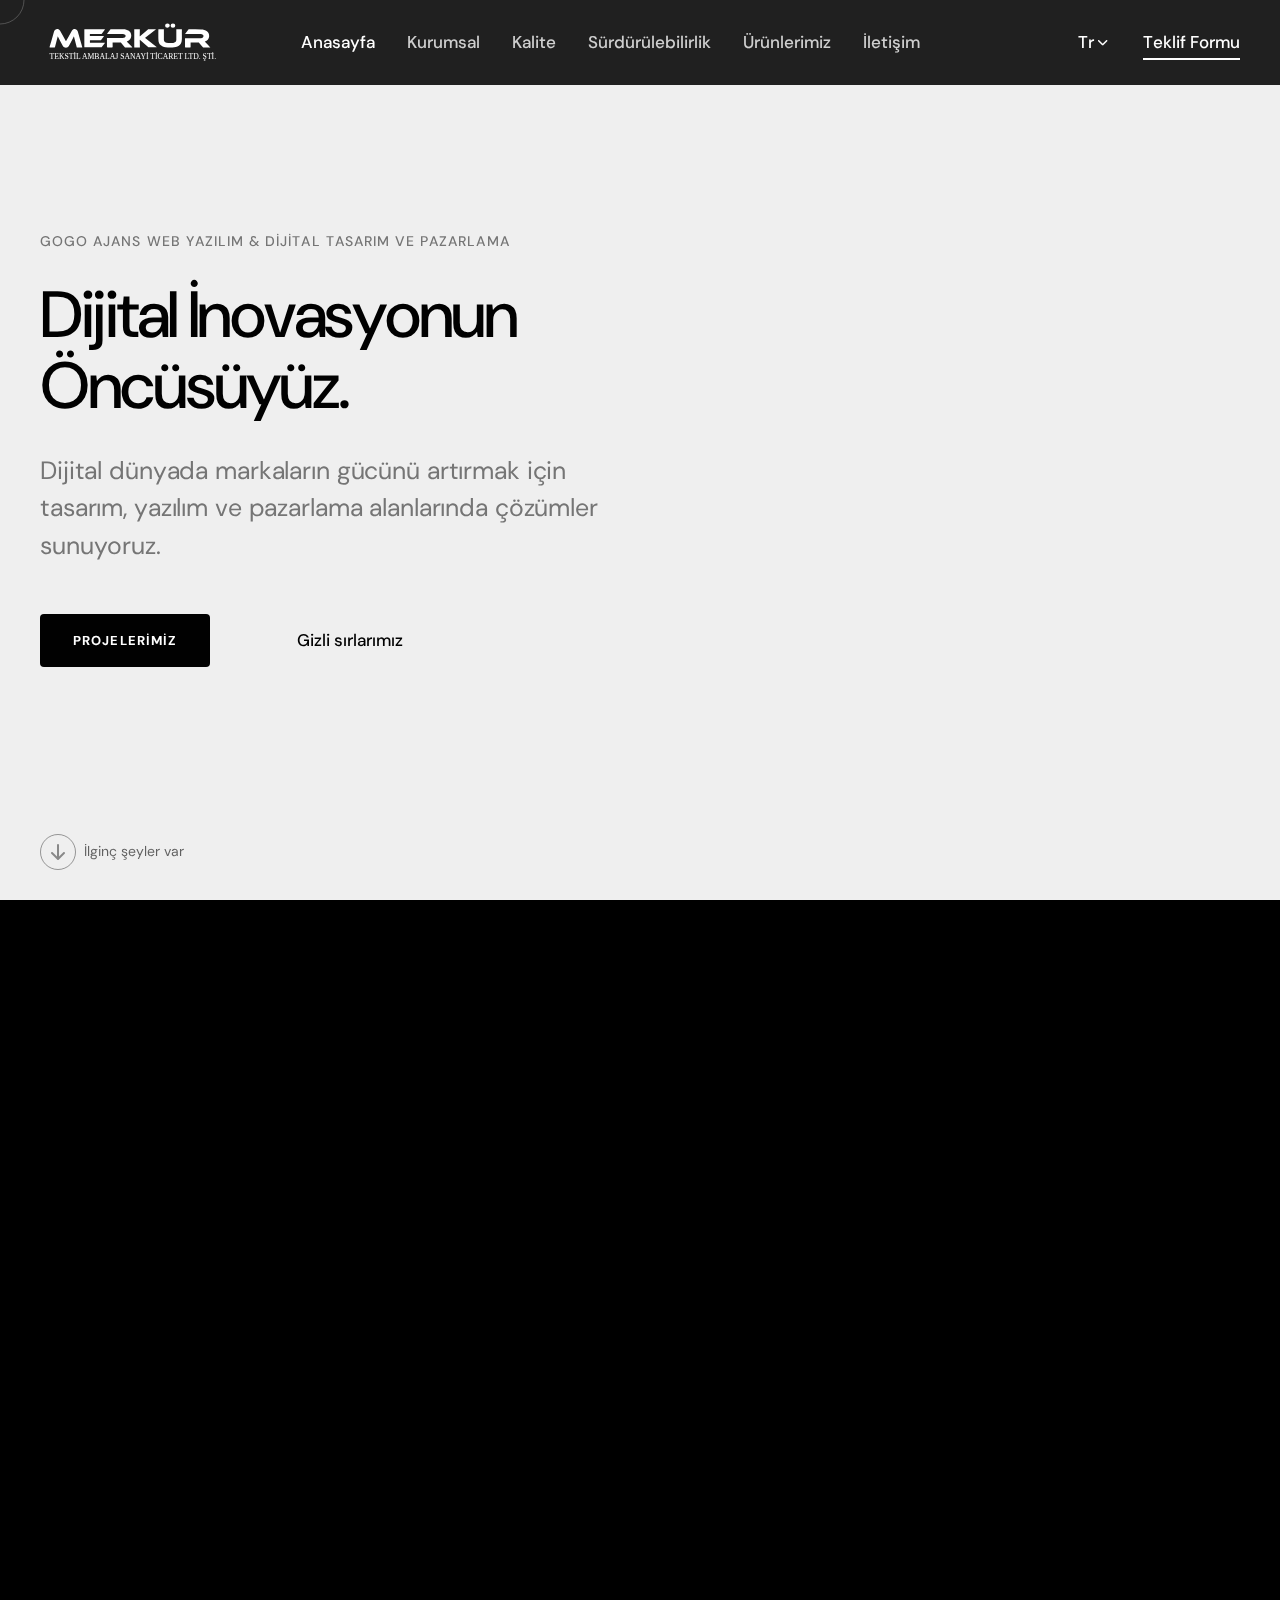
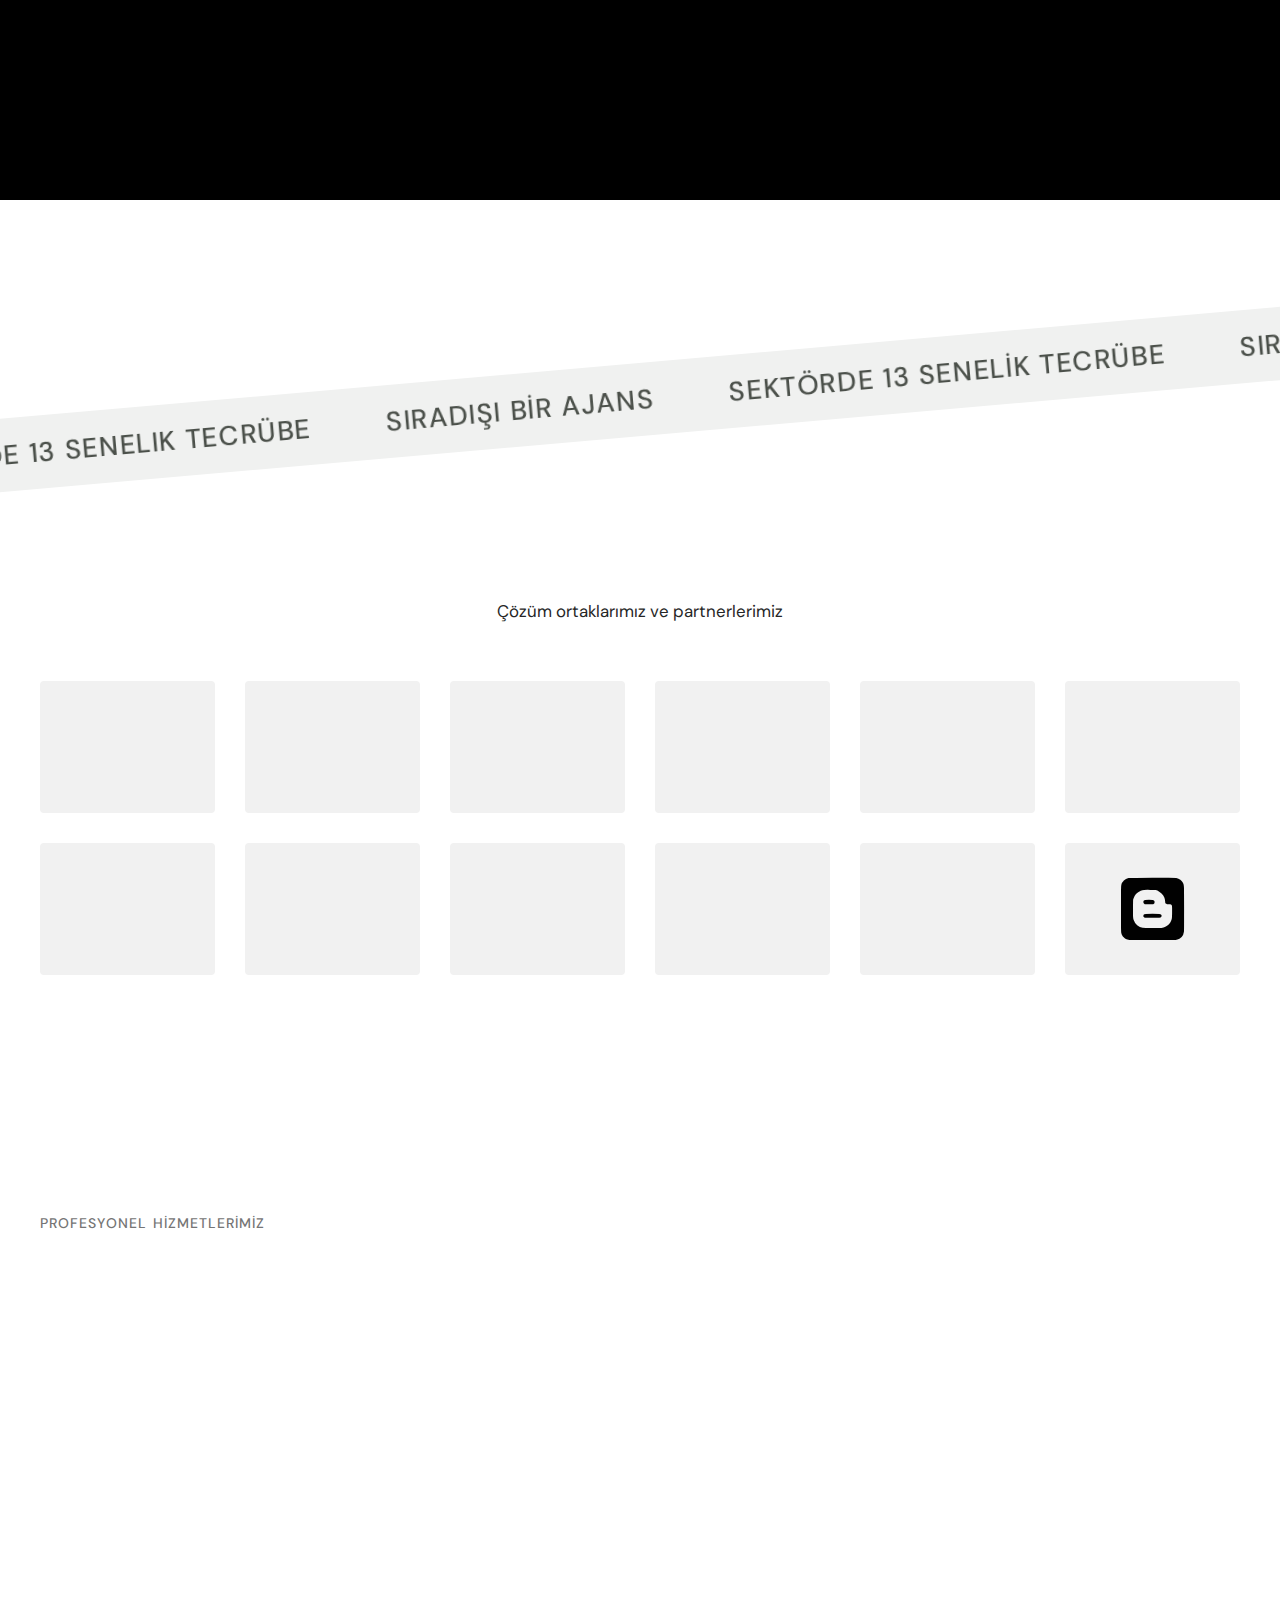
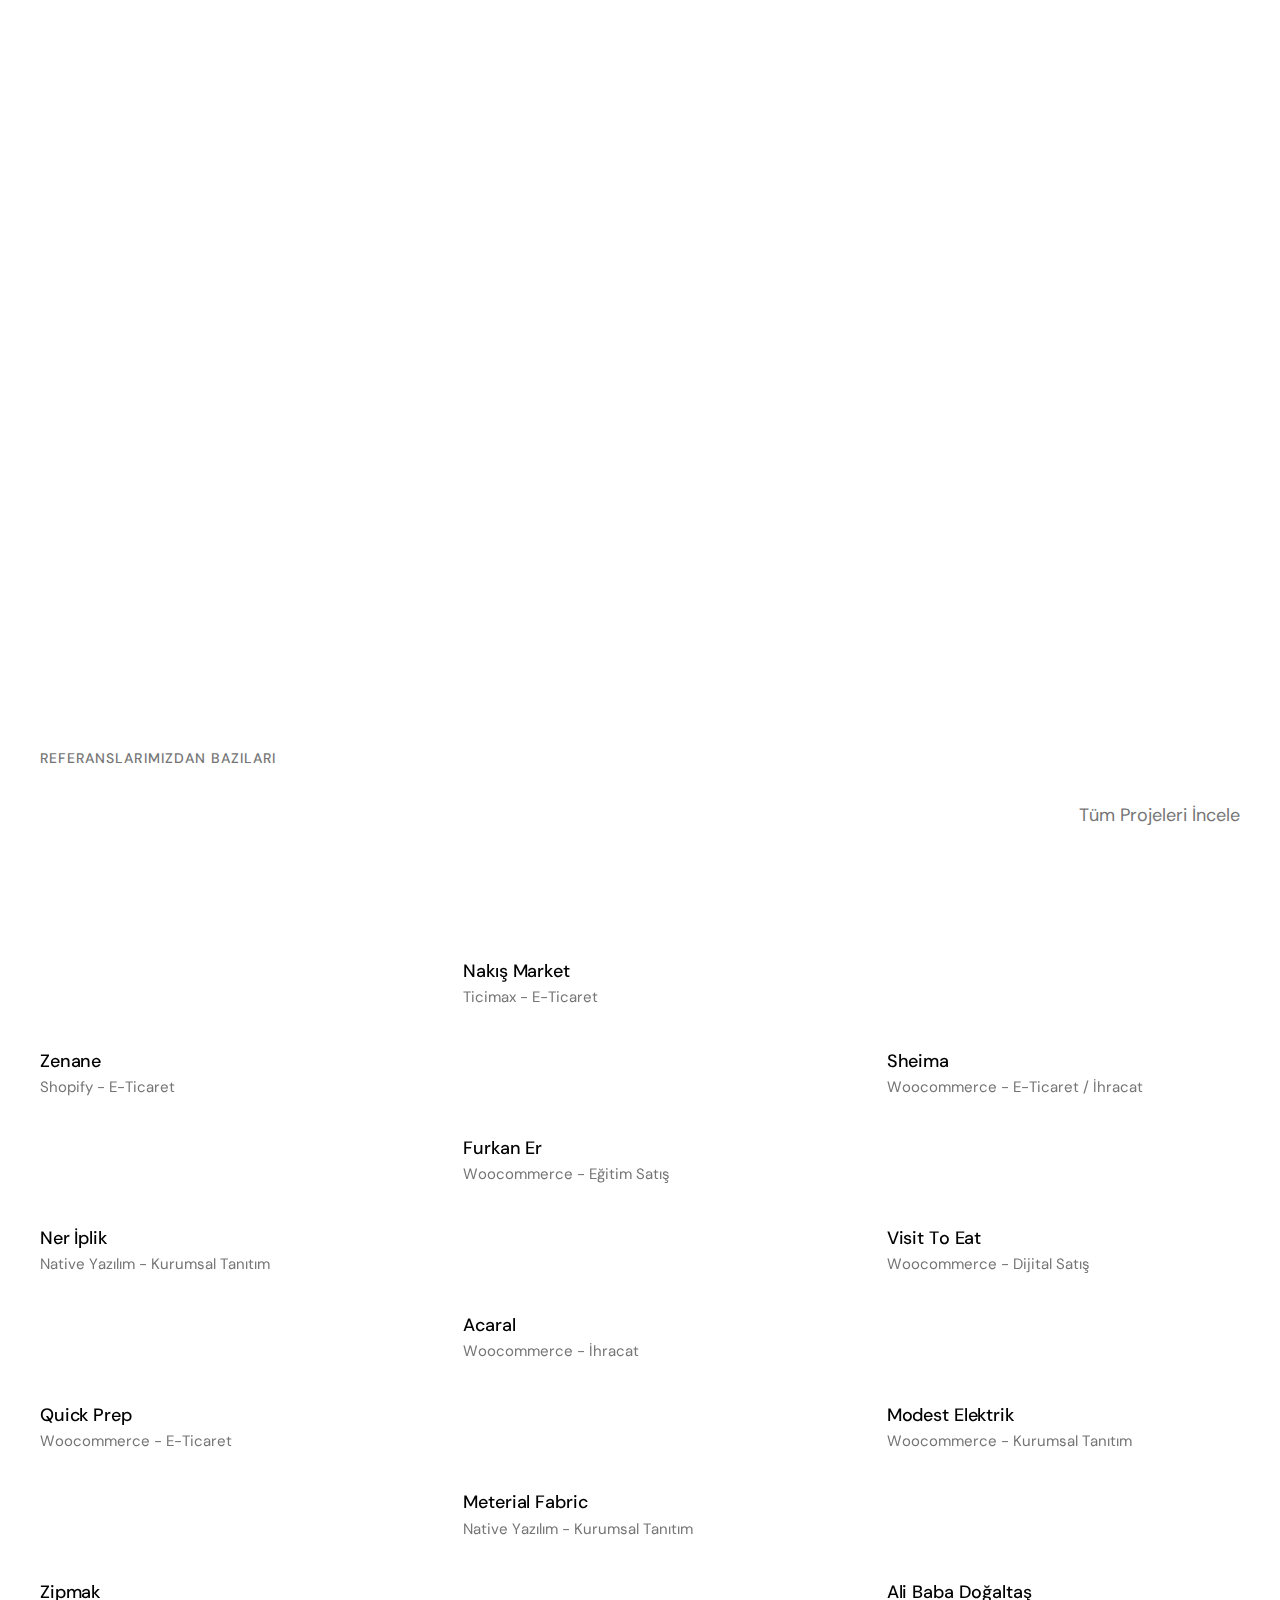
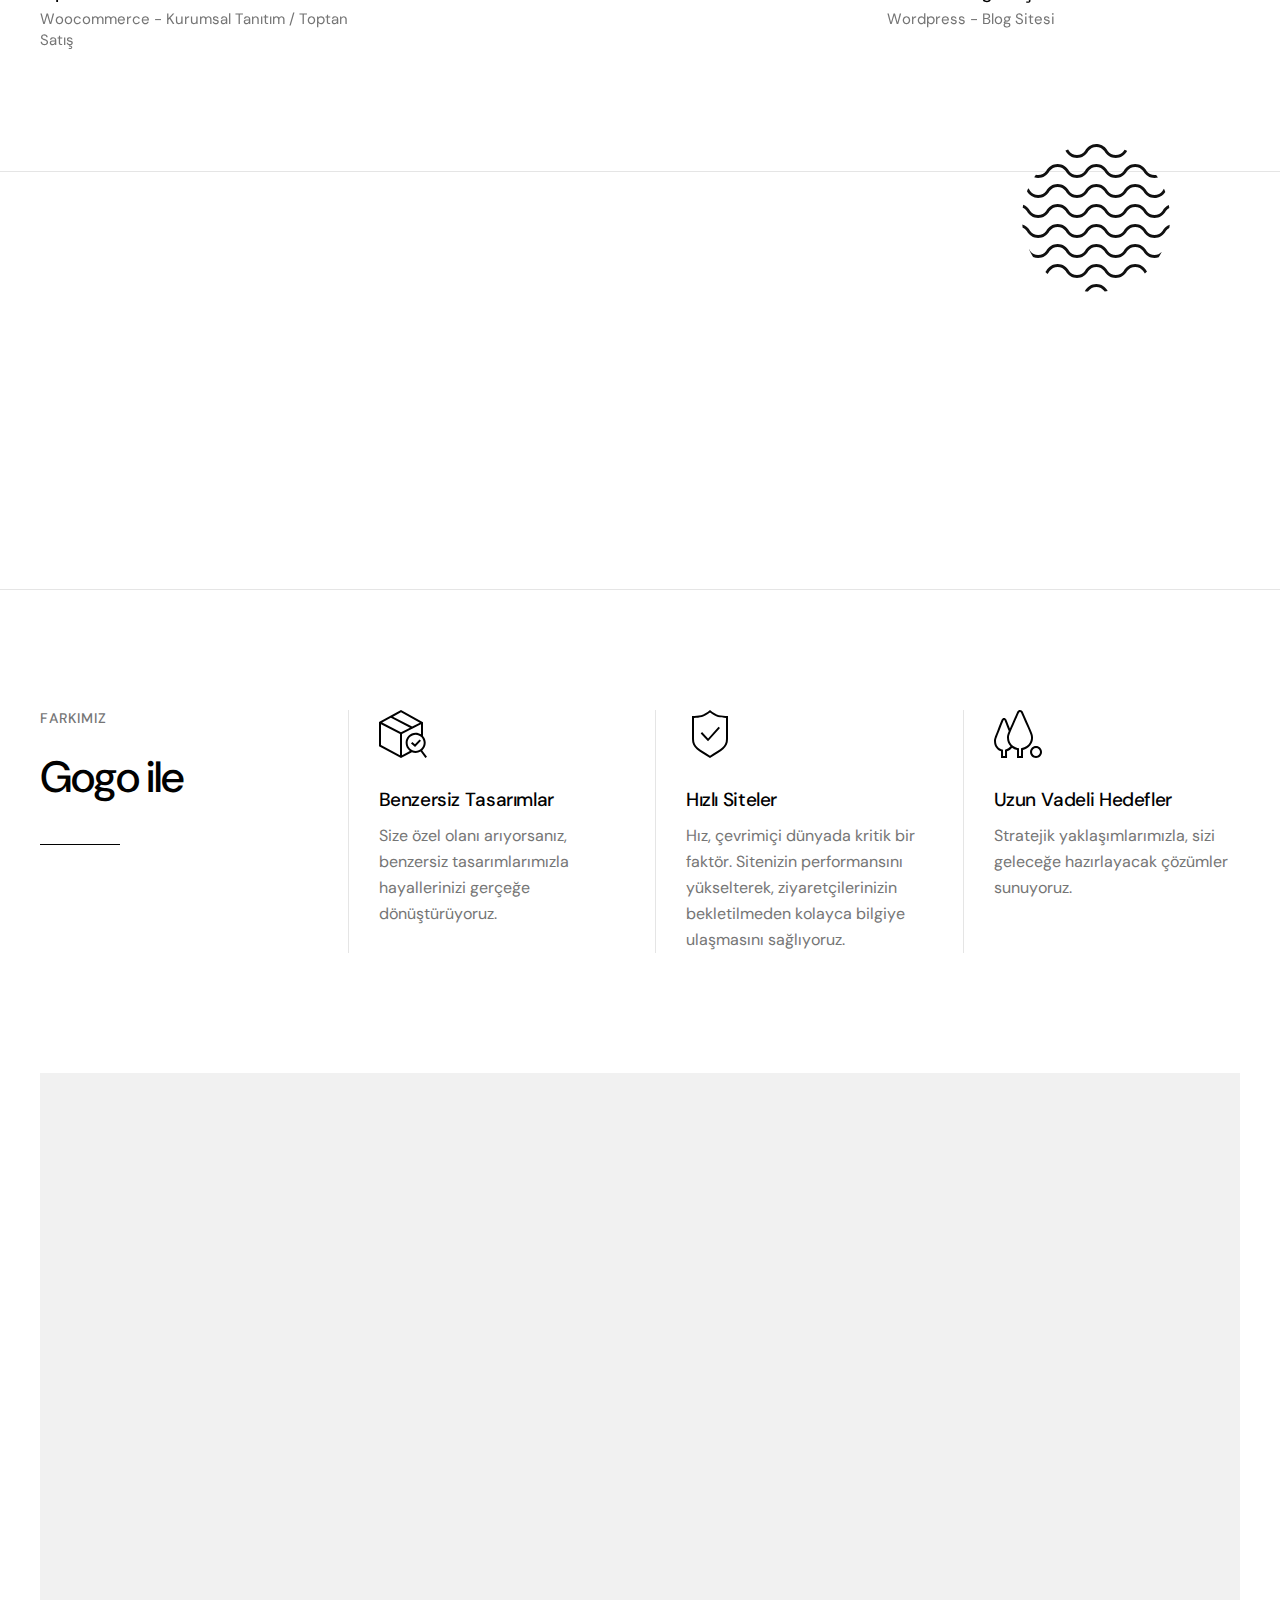
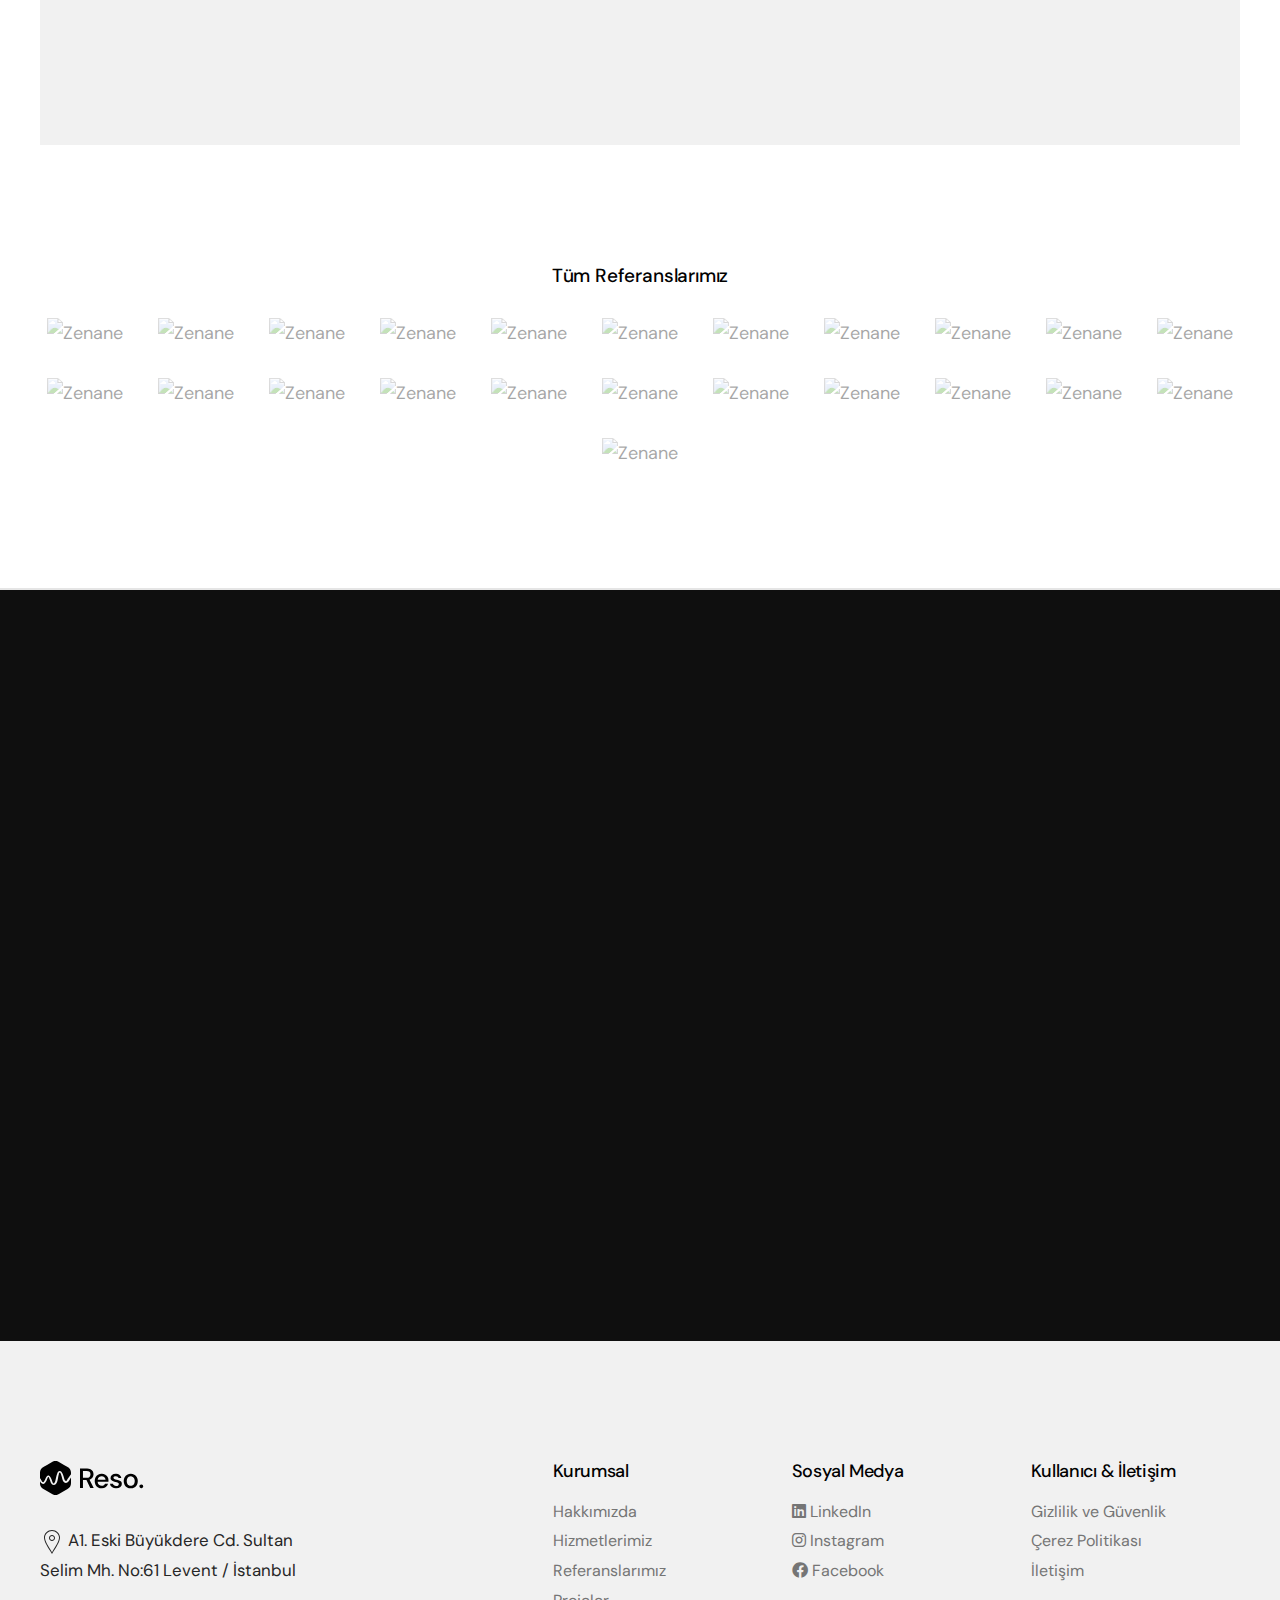
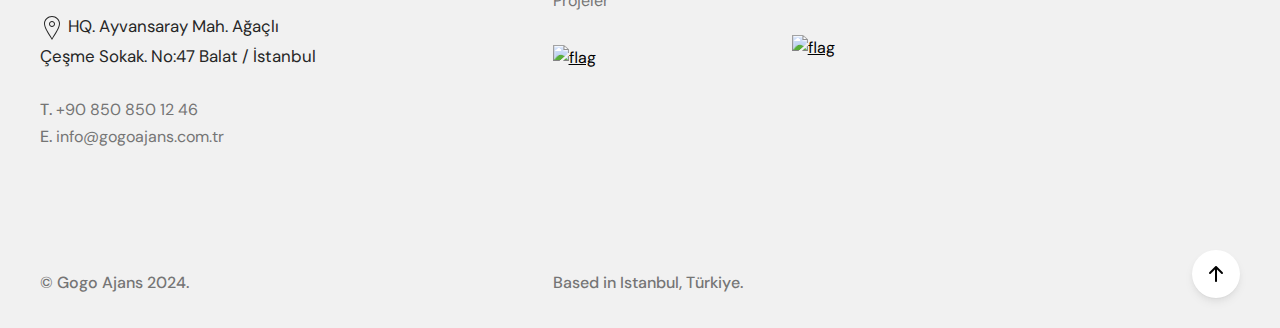
==== commit 350c4281: "new" ====
--- a/index2.html
+++ b/index2.html
@@ -17,6 +17,16 @@
         <meta name="description" content="Markaların dijital dünyadaki gücünü artırmak için tasarım, yazılım ve pazarlama alanlarında çözümler sunuyoruz. Tasarım, geliştirme ve pazarlama - dijital başarınız için tek elden hizmet." />
         <meta name="google-site-verification" content="K5J3CUBaBtppVrEMfpJN4lc6LpjpeuWRZYuvikF2L2s" />
         
+          <!-- Google Fonts -->
+          <link rel="stylesheet" type="text/css" href="https://fonts.googleapis.com/css?family=Cinzel:400,700%7CRaleway:500,500i,600,700%7CMaterial+Icons&amp;display=swap"/>
+          <!-- Template Vendor's Stylesheet -->
+      <link rel="stylesheet" type="text/css" href="./page -loader-media/css/vendor.css"/>      
+        <!-- Template Main Stylesheet -->
+          <link rel="stylesheet" type="text/css" href="./page -loader-media/css/main.css"/>
+          <!-- Favicons & App Icons -->
+             <!-- Favicon -->
+             <link rel="icon" href="images/favicon.png" type="image/png" sizes="any">
+             <link rel="icon" href="images/favicon.svg" type="image/svg+xml">         
         <!-- Favicon -->
         <link rel="icon" href="images/favicon.png" type="image/png" sizes="any">
         <link rel="icon" href="images/favicon.svg" type="image/svg+xml">         
@@ -77,93 +87,286 @@
 </head>
     <body class="appear-animate" id="siradisi">
        
-        <!-- Page Loader -->        
-        <div class="page-loader">
-            <div class="loader">Yükleniyor...</div>
+        
+        <!-- Page Loader -->   
+        <!-- <div class="page-loader gradient">
+            <div class="loader">Loading...</div>
+        </div> -->
+        <!-- End Page Loader -->
+      <!-- Transition Curtain-->
+      <!-- TRANSITION CURTAINS -->
+      <!-- page curtain AJAX transition -->
+      <div class="curtain transition-curtain" id="js-page-transition-curtain">
+        <div class="curtain__wrapper-svg">
+          <svg class="curtain-svg" viewBox="0 0 1920 1080" preserveAspectRatio="none" version="1.1" xmlns="http://www.w3.org/2000/svg" xmlns:xlink="http://www.w3.org/1999/xlink">
+            <!-- Default Rectangle -->
+            <path class="curtain-svg__normal" d="M0,0 C305.333333,0 625.333333,0 960,0 C1294.66667,0 1614.66667,0 1920,0 L1920,1080 C1614.66667,1080 1294.66667,1080 960,1080 C625.333333,1080 305.333333,1080 0,1080 L0,0 Z"></path>
+            <!-- - Default Rectangle -->
+            <!-- Curve Top -->
+            <path class="curtain-svg__curve curtain-svg__curve_top-desktop" d="M0,300 C305.333333,100 625.333333,0 960,0 C1294.66667,0 1614.66667,100 1920,300 L1920,1080 C1614.66667,1080 1294.66667,1080 960,1080 C625.333333,1080 305.333333,1080 0,1080 L0,300 Z"></path>
+            <path class="curtain-svg__curve curtain-svg__curve_top-mobile" d="M0,150 C305.333333,50 625.333333,0 960,0 C1294.66667,0 1614.66667,50 1920,150 L1920,1080 C1614.66667,1080 1294.66667,1080 960,1080 C625.333333,1080 305.333333,1080 0,1080 L0,150 Z"></path>
+            <!-- - Curve Top -->
+            <!-- Curve Bottom -->
+            <path class="curtain-svg__curve curtain-svg__curve_bottom-desktop" d="M0,0 C305.333333,0 625.333333,0 960,0 C1294.66667,0 1614.66667,0 1920,0 L1920,1080 C1614.66667,980 1294.66667,930 960,930 C625.333333,930 305.333333,980 0,1080 L0,0 Z"></path>
+            <path class="curtain-svg__curve curtain-svg__curve_bottom-mobile" d="M0,0 C305.333333,0 625.333333,0 960,0 C1294.66667,0 1614.66667,0 1920,0 L1920,1080 C1614.66667,1030 1294.66667,1005 960,1005 C625.333333,1005 305.333333,1030 0,1080 L0,0 Z"></path>
+            <!-- - Curve Bottom -->
+          </svg>
         </div>
-        <!-- End Page Loader -->
-
+      </div>
+      <!-- - page curtain AJAX transition -->
+      <!-- header curtain show/hide -->
+      <div class="header-curtain curtain" id="js-header-curtain">
+        <div class="curtain__wrapper-svg">
+          <svg class="curtain-svg" viewBox="0 0 1920 1080" preserveAspectRatio="none" version="1.1" xmlns="http://www.w3.org/2000/svg" xmlns:xlink="http://www.w3.org/1999/xlink">
+            <!-- Default Rectangle -->
+            <path class="curtain-svg__normal" d="M0,0 C305.333333,0 625.333333,0 960,0 C1294.66667,0 1614.66667,0 1920,0 L1920,1080 C1614.66667,1080 1294.66667,1080 960,1080 C625.333333,1080 305.333333,1080 0,1080 L0,0 Z"></path>
+            <!-- - Default Rectangle -->
+            <!-- Curve Top -->
+            <path class="curtain-svg__curve curtain-svg__curve_top-desktop" d="M0,300 C305.333333,100 625.333333,0 960,0 C1294.66667,0 1614.66667,100 1920,300 L1920,1080 C1614.66667,1080 1294.66667,1080 960,1080 C625.333333,1080 305.333333,1080 0,1080 L0,300 Z"></path>
+            <path class="curtain-svg__curve curtain-svg__curve_top-mobile" d="M0,150 C305.333333,50 625.333333,0 960,0 C1294.66667,0 1614.66667,50 1920,150 L1920,1080 C1614.66667,1080 1294.66667,1080 960,1080 C625.333333,1080 305.333333,1080 0,1080 L0,150 Z"></path>
+            <!-- - Curve Top -->
+            <!-- Curve Bottom -->
+            <path class="curtain-svg__curve curtain-svg__curve_bottom-desktop" d="M0,0 C305.333333,0 625.333333,0 960,0 C1294.66667,0 1614.66667,0 1920,0 L1920,1080 C1614.66667,980 1294.66667,930 960,930 C625.333333,930 305.333333,980 0,1080 L0,0 Z"></path>
+            <path class="curtain-svg__curve curtain-svg__curve_bottom-mobile" d="M0,0 C305.333333,0 625.333333,0 960,0 C1294.66667,0 1614.66667,0 1920,0 L1920,1080 C1614.66667,1030 1294.66667,1005 960,1005 C625.333333,1005 305.333333,1030 0,1080 L0,0 Z"></path>
+            <!-- - Curve Bottom -->
+          </svg>
+        </div>
+      </div>
+      <!-- - header curtain show/hide -->
+      <!-- header curtain AJAX transition -->
+      <div class="header-curtain header-curtain_transition curtain" id="js-header-curtain-transition">
+        <div class="curtain__wrapper-svg">
+          <svg class="curtain-svg" viewBox="0 0 1920 1080" preserveAspectRatio="none" version="1.1" xmlns="http://www.w3.org/2000/svg" xmlns:xlink="http://www.w3.org/1999/xlink">
+            <!-- Default Rectangle -->
+            <path class="curtain-svg__normal" d="M0,0 C305.333333,0 625.333333,0 960,0 C1294.66667,0 1614.66667,0 1920,0 L1920,1080 C1614.66667,1080 1294.66667,1080 960,1080 C625.333333,1080 305.333333,1080 0,1080 L0,0 Z"></path>
+            <!-- - Default Rectangle -->
+            <!-- Curve Top -->
+            <path class="curtain-svg__curve curtain-svg__curve_top-desktop" d="M0,300 C305.333333,100 625.333333,0 960,0 C1294.66667,0 1614.66667,100 1920,300 L1920,1080 C1614.66667,1080 1294.66667,1080 960,1080 C625.333333,1080 305.333333,1080 0,1080 L0,300 Z"></path>
+            <path class="curtain-svg__curve curtain-svg__curve_top-mobile" d="M0,150 C305.333333,50 625.333333,0 960,0 C1294.66667,0 1614.66667,50 1920,150 L1920,1080 C1614.66667,1080 1294.66667,1080 960,1080 C625.333333,1080 305.333333,1080 0,1080 L0,150 Z"></path>
+            <!-- - Curve Top -->
+            <!-- Curve Bottom -->
+            <path class="curtain-svg__curve curtain-svg__curve_bottom-desktop" d="M0,0 C305.333333,0 625.333333,0 960,0 C1294.66667,0 1614.66667,0 1920,0 L1920,1080 C1614.66667,980 1294.66667,930 960,930 C625.333333,930 305.333333,980 0,1080 L0,0 Z"></path>
+            <path class="curtain-svg__curve curtain-svg__curve_bottom-mobile" d="M0,0 C305.333333,0 625.333333,0 960,0 C1294.66667,0 1614.66667,0 1920,0 L1920,1080 C1614.66667,1030 1294.66667,1005 960,1005 C625.333333,1005 305.333333,1030 0,1080 L0,0 Z"></path>
+            <!-- - Curve Bottom -->
+          </svg>
+        </div>
+      </div>
+      <!-- - header curtain AJAX transition -->
+      <!-- - TRANSITION CURTAINS -->
+      <!-- Cursor Follower-->
+      <div class="cursor" id="js-cursor">
+        <div class="cursor__wrapper">
+          <!-- circles -->
+          <div class="cursor__follower">
+            <svg version="1.1" xmlns="http://www.w3.org/2000/svg" xmlns:xlink="http://www.w3.org/1999/xlink">
+              <circle id="inner" cx="25" cy="25" r="24" style="opacity: 0.6;"></circle>
+              <circle id="outer" cx="25" cy="25" r="24" style="stroke-dashoffset: 252.327; stroke-dasharray: 0px, 999999px;"></circle>
+            </svg>
+          </div>
+          <!-- - circles -->
+          <!-- arrows -->
+          <div class="cursor__arrows">
+            <div class="cursor__arrow cursor__arrow_up material-icons">keyboard_arrow_up</div>
+            <div class="cursor__arrow cursor__arrow_down material-icons">keyboard_arrow_down</div>
+            <div class="cursor__arrow cursor__arrow_left material-icons">keyboard_arrow_left</div>
+            <div class="cursor__arrow cursor__arrow_right material-icons">keyboard_arrow_right</div>
+          </div>
+          <!-- - arrows -->
+          <!-- label holder -->
+          <div class="cursor__label"></div>
+          <!-- - label holder -->
+          <!-- icon holder -->
+          <div class="cursor__icon material-icons"></div>
+          <!-- - icon holder -->
+        </div>
+      </div>
         <!-- Skip to Content -->
-        <a href="#main" class="btn skip-to-content">İçeriği Geç</a>
+        <a href="#main" class="btn skip-to-content">Skip to Content</a>
         <!-- End Skip to Content -->
         
         <!-- Page Wrap -->
         <div class="page" id="top">
             
-            <!-- Navigation Panel -->
-            <nav class="main-nav transparent stick-fixed wow-menubar">
-                <div class="main-nav-sub full-wrapper">
+          <!-- Navigation Panel -->
+          <nav class="main-nav dark  light-after-scroll stick-fixed wow-menubar wch-unset">
+            <div class="main-nav-sub container">
+                
+                <!-- Logo  (* Add your text or image to the link tag. Use SVG or PNG image format. 
+                If you use a PNG logo image, the image resolution must be equal 200% of the visible logo
+                image size for support of retina screens. See details in the template documentation. *) -->
+                <div class="nav-logo-wrap position-static pe-lg-4 me-lg-5 local-scroll">
+                    <a href="index.html" class="logo">
+                        <img src="images/merkur-tekstil-logo-white.svg" alt="Merkür Tekstil" width="180" height="40" class="logo-white" />
+                        <img src="images/merkur-tekstil-logo-black.svg" alt="Merkür Tekstil" width="180" height="40" class="logo-dark" />
+                    </a>
+                </div>
+                
+                <header class="header header_menu-right header_fixed container-fluid js-header-sticky" id="page" data-arts-theme-text="dark" data-arts-header-sticky-theme="bg-white" data-arts-header-logo="primasry" data-arts-header-sticky-logo="primarry" data-arts-header-overlay-theme="lirght" data-arts-header-overlay-background="#ffffff">
+                    <!-- top bar -->
+                    <div class="header__container header__controls">
+                      <div class="row justify-content-between align-items-center">
+                        <!-- logo -->
+                        <div class="col-auto header__col header__col-left"><a class="logo" href="index.html">
+                            <div class="logo__wrapper-img">
+                         
+                              <!-- secondary logo version (for dark backgrounds)--><img class="logo__img-secondary" src="img/generasl/logo-white.svg" alt="Merkür Tekstil" height="20"/>
+                            </div></a>
+                        </div>
+                        <!-- - logo -->
+                        <!-- burger icon -->
+                        <div class="col-auto header__col">
+                          <div class="header__burger" id="js-burger" data-arts-cursor="data-arts-cursor" data-arts-cursor-scale="1.7" data-arts-cursor-magnetic="data-arts-cursor-magnetic" data-arts-cursor-hide-native="true">
+                            <div class="header__burger-line"></div>
+                            <div class="header__burger-line"></div>
+                            <div class="header__burger-line"></div>
+                          </div>
+                        </div>
+                        <!-- - burger icon -->
+                        <!-- "back" button for submenu nav -->
+                        <div class="header__overlay-menu-back" id="js-submenu-back">
+                          <div class="arrow arrow-left js-arrow arrow_mini" data-arts-cursor="data-arts-cursor" data-arts-cursor-hide-native="true" data-arts-cursor-scale="0" data-arts-cursor-magnetic="data-arts-cursor-magnetic">
+                            <svg class="svg-circle" viewBox="0 0 60 60" version="1.1" xmlns="http://www.w3.org/2000/svg" xmlns:xlink="http://www.w3.org/1999/xlink">
+                              <circle class="circle" cx="30" cy="30" r="29" fill="none"></circle>
+                            </svg>
+                            <div class="arrow__pointer arrow-left__pointer"></div>
+                            <div class="arrow__triangle"></div>
+                          </div>
+                        </div>
+                        <!-- - "back" button for submenu nav -->
+                      </div>
+                    </div>
+                    <!-- - top bar -->
+                    <!-- fullscreen overlay container -->
+                    <div class="header__wrapper-overlay-menu container-fluid container-fluid_paddings">
+                      <!-- fullscreen menu -->
+                      <div class="header__wrapper-menu">
+                        <ul class="menu-overlay js-menu-overlay">
+                          <li class="menu-item-has-children"><a class="h2" style="text-decoration: none; color:#4a4a4a;"  href="./index.html" data-pjax-link="overlayMenu">
+                              <div class="menu-overlay__item-wrapper split-text js-split-text" data-split-text-type="lines">Anasayfa</div></a>
+                          
+                          </li>
+                          <li class="menu-item-has-children"><a class="h2" style="text-decoration: none; color:#4a4a4a;"  href="./hakkimizda.html" data-pjax-link="overlayMenu">
+                              <div class="menu-overlay__item-wrapper split-text js-split-text" data-split-text-type="lines">Kurumsal</div></a>
+                         
+                          </li>
+                          <li class="menu-item-has-children"><a class="h2" style="text-decoration: none; color:#4a4a4a;"  href="./kalite.html" data-pjax-link="overlayMenu">
+                              <div class="menu-overlay__item-wrapper split-text js-split-text" data-split-text-type="lines">kalite</div></a>
+                  
+                          </li>
+                          <li class="menu-item-has-children"><a class="h2" style="text-decoration: none; color:#4a4a4a;"  href="./urunler.html" data-pjax-link="overlayMenu">
+                              <div class="menu-overlay__item-wrapper split-text js-split-text" data-split-text-type="lines">    Ürünlerimiz</div></a>
+                  
+                          </li>
+                          <li class="menu-item-has-children"><a class="h2" style="text-decoration: none; color:#4a4a4a;"  href="./iletisim.html" data-pjax-link="overlayMenu">
+                              <div class="menu-overlay__item-wrapper split-text js-split-text" data-split-text-type="lines">İletişim</div></a>
+                      
+                          </li>
+                          <li class="menu-item-has-children"><a class="h2" style="text-decoration: none; color:#4a4a4a;"  href="./iletisim.html" data-pjax-link="overlayMenu">
+                            <div class="menu-overlay__item-wrapper split-text js-split-text " data-split-text-type="lines">Tr </div></a>
+                          <ul class="sub-menu">
+                            <li class="menu-item-has-children"><a class="h3" style="text-decoration: none; color:#4a4a4a;"  href="en/index.html" data-pjax-link="overlayMenu">
+                                <div class="menu-overlay__item-wrapper split-text js-split-text" data-split-text-type="lines">English</div></a>
+                             
+                            </li>
+                            <li class="menu-item-has-children"><a class="h3" style="text-decoration: none; color:#4a4a4a;"  href="rs/index.html" data-pjax-link="overlayMenu">
+                                <div class="menu-overlay__item-wrapper split-text js-split-text" data-split-text-type="lines">Russian</div></a>
+                             
+                            </li>
+                            <li class="menu-item-has-children"><a class="h3" style="text-decoration: none; color:#4a4a4a;"  href="es/index.html" data-pjax-link="overlayMenu">
+                                <div class="menu-overlay__item-wrapper split-text js-split-text" data-split-text-type="lines">Espanol</div></a>
+                             
+                            </li>
+                            <li class="menu-item-has-children"><a class="h3" style="text-decoration: none; color:#4a4a4a;"  href="ar/index.html" data-pjax-link="overlayMenu">
+                                <div class="menu-overlay__item-wrapper split-text js-split-text" data-split-text-type="lines">Arabic</div></a>
+                             
+                            </li>
+                        
+                          </ul>
+                          <li class="menu-item-has-children"><a class="h2" style="text-decoration: none; color:#4a4a4a;"  href="https://nakismarket.com" data-pjax-link="overlayMenu">
+                            <div class="menu-overlay__item-wrapper split-text js-split-text" data-split-text-type="lines">Nakış Market</div></a>
                     
-                    <!-- Logo  (* Add your text or image to the link tag. Use SVG or PNG image format. 
-                    If you use a PNG logo image, the image resolution must be equal 200% of the visible logo
-                    image size for support of retina screens. See details in the template documentation. *) -->
-                    <div class="nav-logo-wrap local-scroll">
-                        <a href="index.html" class="logo">
-                            <img src="images/logo-dark.svg" alt="Your Company Logo" width="105" height="34" />
-                        </a>
+                        </li>
+                        </li>
+                        </ul>
+                      </div>
+                      <!-- - fullscreen menu -->
+                      <!-- fullscreen widgets -->
+                      <div class="header__wrapper-overlay-widgets">
+                        <div class="row">
+                          <!-- widget TEXT -->
+                          <div class="col-lg-4 header__widget">
+                            <div class="header__widget-title small-caps js-split-text split-text" data-split-text-type="lines">Contacts</div>
+                            <div class="header__widget-content js-split-text split-text" data-split-text-type="lines">
+                              <p><a href="rhye@example.com">rhye@example.com</a><br/>+1 859-795-9217<br/>+1 716-913-6279<br/>
+                              </p>
+                            </div>
+                          </div>
+                          <!-- - widget TEXT -->
+                          <!-- widget TEXT -->
+                          <div class="col-lg-4 header__widget">
+                            <div class="header__widget-title small-caps js-split-text split-text" data-split-text-type="lines">Office</div>
+                            <div class="header__widget-content js-split-text split-text" data-split-text-type="lines">
+                              <p>4903 Mayo Street<br/>Cincinnati, KY 45202<br/>USA<br/>
+                              </p>
+                            </div>
+                          </div>
+                          <!-- - widget TEXT -->
+                          <!-- widget TEXT -->
+                          <div class="col-lg-4 header__widget">
+                            <div class="header__widget-title small-caps js-split-text split-text" data-split-text-type="lines">Want to Work with Me?</div>
+                            <div class="header__widget-content js-split-text split-text" data-split-text-type="lines">
+                              <p><a href="page-inner-contacts-1.html">Get in Touch</a><br/>
+                              </p>
+                            </div>
+                          </div>
+                          <!-- - widget TEXT -->
+                        </div>
+                      </div>
+                      <!-- - fullscreen widgets -->
                     </div>
+                    <!-- - fullscreen overlay container -->
+                  </header>
+                
+                <!-- Main Menu -->
+                <div class="inner-nav desktop-nav">
+                    <ul class="clearlist local-scroll justify-content-start">                            
+                        <li><a href="index.html" class="active" data-btn-animate="y">Anasayfa</a></li>
+                        <li><a href="hakkimizda.html" data-btn-animate="y">Kurumsal</a></li>
+                        <li><a href="kalite.html" data-btn-animate="y">Kalite</a></li>
+                        <li><a href="surdurulebilirlik.html" data-btn-animate="y">Sürdürülebilirlik</a></li>
+                        <li><a href="urunler.html" data-btn-animate="y">Ürünlerimiz</a></li>
+                        <li><a href="iletisim.html" data-btn-animate="y">İletişim</a></li>
+                    </ul>
                     
-                    <!-- Mobile Menu Button -->
-                    <div class="mobile-nav" role="button" tabindex="0">
-                        <i class="mobile-nav-icon"></i>
-                        <span class="visually-hidden">Menu</span>
-                    </div>
-                    
-                    <!-- Main Menu -->
-                    <div class="inner-nav desktop-nav">
-                        <ul class="clearlist local-scroll">
-                            
-                            <li>
-                                <a href="index.html" >Anasayfa </a>
-                            </li>
-                            <li>
-                                <a href="hakkimizda.html" >Hakkımızda </a>
-                            </li>
-                            <li>
-                                <a href="hizmetlerimiz.html" >Hizmetlerimiz </a>
-                            </li>
-                            <li>
-                                <a href="projeler.html" >Projeler </a>
-                            </li>
-
-                            <li>
-                                <a href="referanslar.html" >Referanslarımız </a>
-                            </li>
-                            <li>
-                                <a href="iletisim.html" >İletişim </a>
-                            </li>
-                            
-                        </ul>
-                        
-                        <ul class="items-end clearlist">
-                            
-                            <!-- Languages -->
-                            <li id="tr">
-                                <a href="index.html" class="mn-has-sub opacity-1" >Türkçe <i class="mi-chevron-down"></i></a>
-                                
-                                <ul class="mn-sub to-left">                                    
-                                    <li><a href="en/index.html">English</a></li>
-                                    <li><a href="de/index.html">Deutsch</a></li>
-                                    <li><a href="ar//index.html">عربي</a></li>
-                                    <li><a href="fr/index.html">Français</a></li>
-                                    <li><a href="es/index.html">Español</a></li>
-                                    <li><a href="it/index.html">Italiano</a></li>
-                                </ul>
-                                
-                            </li>
-                            <!-- End Languages -->  
-                                                      
-                            <li><a href="iletisim.html" class="opacity-1 no-hover"><span class="link-hover-anim underline" data-link-animate="y">Teklif Formu</span></a></li>
-                            
-                        </ul>                        
-                        
-                    </div>
-                    <!-- End Main Menu -->
+                    <ul class="items-end clearlist local-scroll">
+                        
+                        <!-- Languages -->
+                        <li>
+                            <a href="#" class="mn-has-sub opacity-1" data-btn-animate="y">Tr <i class="mi-chevron-down"></i></a>
+                            
+                            <ul class="mn-sub to-left">                                    
+                                <li><a href="en/index.html">English</a></li>
+                                <li><a href="ru/index.html">Russian</a></li>
+                                <li><a href="es/index.html">Espanol</a></li>
+                                <li><a href="ar/index.html">Arabic</a></li>
+                                                                     
+                            </ul>
+                            
+                        </li>
+                        <!-- End Languages -->  
+                                                  
+                                                    
+                        <li><a href="iletisim.html" class="opacity-1 no-hover"><span class="link-hover-anim underline" data-link-animate="y">Teklif Formu</span></a></li>
+                            
+                        
+                    </ul>                     
                     
                 </div>
-            </nav>
-            <!-- End Navigation Panel -->
-            
+                <!-- End Main Menu -->
+                
+            </div>
+        </nav>
+        <!-- End Navigation Panel -->
             <main id="main">
             
                 <!-- Home Section -->
@@ -1552,7 +1755,15 @@
         
         </div>
         <!-- End Page Wrap -->      
-        
+              <!-- - Slider Textures Shaders -->
+      <!-- VENDOR SCRIPTS -->
+   <script src="./page -loader-media/js/vendor.js"></script>
+   <!-- - VENDOR SCRIPTS -->
+   <!-- COMPONENTS -->
+<script src="./page -loader-media/js/components.js"></script>  
+   <!-- - COMPONENTS -->
+   <script src="https://maps.googleapis.com/maps/api/js?callback=Function.prototype&amp;key=AIzaSyBwR_TrF6h7-pMxkKv_q2t8BXX3w6QuFOc" async></script>
+     <!-- End JS -->       
        
         <!-- JS -->
         <script src="js/jquery.min.js"></script>
